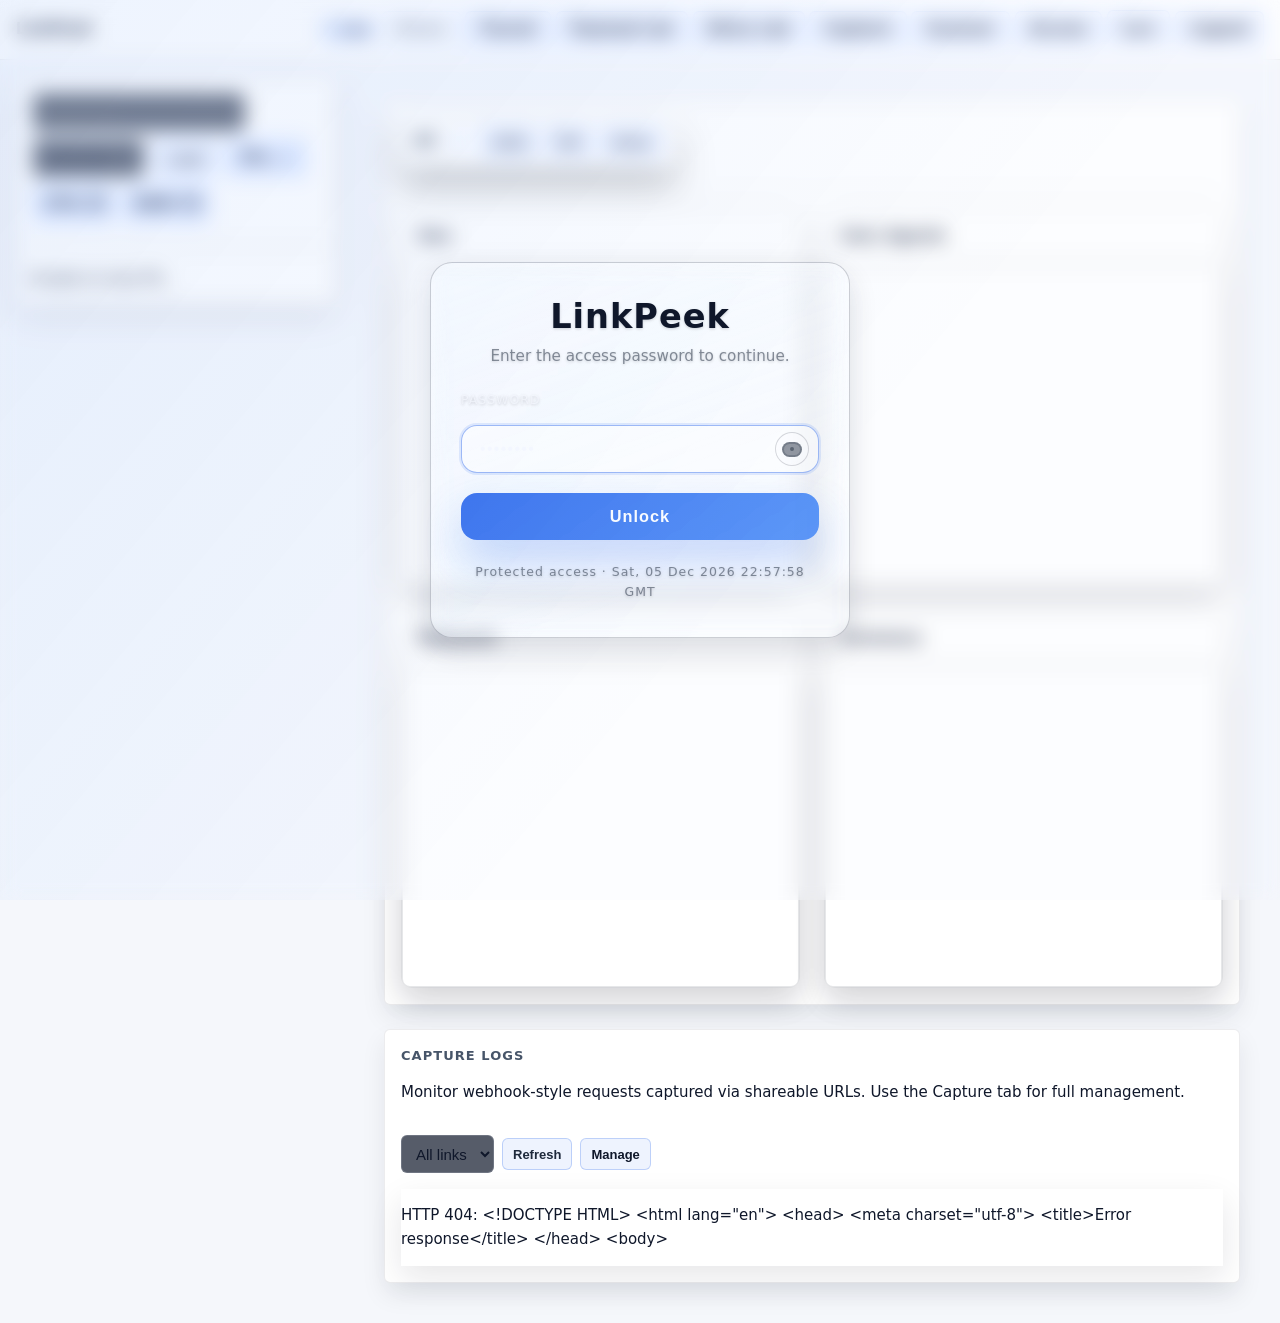
==== templates/index.html @ a5943086 "Initial clean commit" ====
<!DOCTYPE html>
<html>
  <head>
    <meta charset="utf-8" />
    <meta name="viewport" content="width=device-width, initial-scale=1" />
    <title>LinkPeek</title>
    <link rel="icon" href="/static/favicon.svg" type="image/svg+xml" />
    <link rel="stylesheet" href="/static/style.css" />
    <link rel="stylesheet" href="/static/auth.css" />
  </head>
  <body>
    <noscript>
      <div
        style="
          padding: 12px;
          margin: 8px;
          border: 1px solid #e11d48;
          background: #fef2f2;
          color: #7f1d1d;
          border-radius: 8px;
          font-family: ui-sans-serif, system-ui, -apple-system, Segoe UI, Roboto,
            Helvetica, Arial;
        "
      >
        JavaScript is disabled or failed to load. This page requires JavaScript.
      </div>
    </noscript>
    <header class="app">
      <div class="brand">
        <span class="title">LinkPeek</span>
      </div>
      <nav>
        <span class="pill"><span class="dot" id="liveDot"></span> Live</span>
        <a class="btn" id="navHome" href="#home">Home</a>
        <a class="btn" id="navTunnel" href="#tunnel">Tunnel</a>
        <a class="btn" id="navPayload" href="#payload">Payload Lab</a>
        <a class="btn" id="navRetry" href="#retry">Retry Lab</a>
        <a class="btn" id="navCapture" href="#capture">Capture</a>
        <a class="btn" id="navScanner" href="#scanner">Scanner</a>
        <a class="btn" id="navAccess" href="/access">Access</a>
        <button class="btn" id="themeToggle" title="Toggle theme">Light</button>
        <a class="btn warn" id="navLogout" href="/logout" title="Sign out of this session">Logout</a>
      </nav>
    </header>

  <!-- Home Page -->
  <!-- Mark Home as initially active if JS fails, so the page isn't blank -->
    <div class="wrap page active" id="pageHome">
      <aside>
        <div class="aside-head">
          <div class="controls bare">
            <input id="ipSearch" class="input" placeholder="Search IPs" />
            <select id="ipSort" class="input" aria-label="Sort IPs">
              <option value="last_seen" selected>Last seen</option>
              <option value="req_count">Req count</option>
            </select>
            <button class="btn" id="btnLoadIPs">Load</button>
            <span class="btn ip-count" id="ipCount" aria-live="polite"
              >IPs: —</span
            >
            <div class="metrics">
              <span class="badge-kv" id="metricCPU">CPU: </span>
              <span class="badge-kv" id="metricRAM">RAM: </span>
            </div>
          </div>
        </div>
        <div id="ipList" class="list"></div>
      </aside>

      <main>
        <section class="panel panel--grid">
          <div class="main-head">
            <div class="actions" id="topActions">
              <div class="action-group" data-cat="all">
                <span class="label">All</span>
                <span class="size" id="size-all">—</span>
                <button class="btn sm" data-dl="json" data-cat="all">JSON</button>
                <button class="btn sm" data-dl="pdf" data-cat="all">PDF</button>
                <button class="btn sm warn" data-del data-cat="all">
                  Delete
                </button>
              </div>
            </div>
            <div id="classBar" class="classbar" aria-live="polite"></div>
          </div>
          <div id="grid" class="grid"></div>
        </section>

        <section class="panel capture-home-panel" id="captureHomePanel">
          <div class="capture-home-head">
            <div>
              <div class="caption">Capture Logs</div>
              <p class="capture-home-hint">
                Monitor webhook-style requests captured via shareable URLs. Use the Capture tab for full management.
              </p>
            </div>
            <div class="capture-home-actions">
              <select id="captureHomeSelect" class="input" aria-label="Filter capture links">
                <option value="">All links</option>
              </select>
              <button class="btn ghost sm" id="btnRefreshCaptureHome">Refresh</button>
              <button class="btn sm" id="btnOpenCapturePage">Manage</button>
            </div>
          </div>
          <div id="captureHomeList" class="capture-log-list"></div>
        </section>
      </main>
    </div>

    <div class="wrap page single" id="pageScanner">
      <main>
        <div class="main-head">
          <div class="caption">Active Scanner</div>
          <p class="scanner-hint">
            Schedule outbound probes that periodically send HTTP requests to a target and record
            each response. Use this to monitor crawler behavior, regression impacts, or persistence
            of downstream fixes.
          </p>
        </div>
        <section class="scanner-panel">
          <form id="scannerForm" class="scanner-form" autocomplete="off">
            <div class="form-row">
              <label for="scannerName">Job name
                <input
                  id="scannerName"
                  class="input"
                  type="text"
                  name="name"
                  maxlength="120"
                  placeholder="Preview monitor"
                />
              </label>
              <label for="scannerMethod">Method
                <select id="scannerMethod" class="input" name="method">
                  <option value="GET" selected>GET</option>
                  <option value="HEAD">HEAD</option>
                  <option value="POST">POST</option>
                  <option value="PUT">PUT</option>
                  <option value="DELETE">DELETE</option>
                </select>
              </label>
              <label for="scannerInterval">Interval (seconds)
                <input
                  id="scannerInterval"
                  class="input"
                  type="number"
                  name="interval"
                  min="15"
                  max="86400"
                  step="1"
                  value="60"
                  required
                />
              </label>
            </div>
            <label for="scannerURL">Target URL
              <input
                id="scannerURL"
                class="input"
                type="url"
                name="url"
                required
                placeholder="https://example.com/endpoint"
                spellcheck="false"
              />
            </label>
            <div class="form-row">
              <label for="scannerContentType">Content-Type
                <input
                  id="scannerContentType"
                  class="input"
                  type="text"
                  name="contentType"
                  placeholder="text/plain; charset=utf-8"
                />
              </label>
            </div>
            <label for="scannerBody">Request body (optional)
              <textarea
                id="scannerBody"
                class="input scanner-body"
                name="body"
                rows="4"
                placeholder="JSON payload, form body, or other custom content"
              ></textarea>
            </label>
            <div class="scanner-actions">
              <label class="scanner-active" for="scannerActive">
                <input id="scannerActive" type="checkbox" name="active" checked />
                Start immediately after saving
              </label>
              <button class="btn" type="submit">Add job</button>
            </div>
          </form>
          <div
            id="scannerMessage"
            class="payload-message scanner-message"
            role="status"
            aria-live="polite"
          ></div>
        </section>
        <section class="scanner-columns" aria-live="polite">
          <div class="scanner-list-wrap">
            <div class="scanner-subhead">
              <div class="caption">Job Manager</div>
              <p class="scanner-hint">
                Each job fires on its own interval with the configured method and optional body.
                Pause, resume, or delete jobs as needed.
              </p>
            </div>
            <div class="scanner-list-actions">
              <button class="btn ghost sm" id="btnDownloadJobs" title="Download jobs as JSON">
                📥 Export Jobs
              </button>
              <button class="btn ghost sm warn" id="btnClearJobs" title="Clear all jobs (with confirmation)">
                🗑️ Clear All
              </button>
            </div>
            <div id="scannerJobs" class="scanner-list"></div>
          </div>
          <div class="scanner-results-wrap">
            <div class="scanner-subhead">
              <div class="caption">Results Console</div>
            </div>
            <div class="scanner-results-toolbar">
              <label class="scanner-checkbox">
                <input type="checkbox" id="scannerAutoRefresh" checked />
                Auto refresh
              </label>
              <select id="scannerFilter" class="input" aria-label="Filter by job">
                <option value="">All jobs</option>
              </select>
              <input id="scannerSearch" class="input" type="text" placeholder="Search logs..." />
              <button class="btn ghost sm" id="btnDownloadLogs" title="Download logs">
                📥 Export
              </button>
              <button class="btn ghost sm warn" id="btnClearLogs" title="Clear all logs">
                🗑️ Clear
              </button>
            </div>
            <div id="scannerResults" class="scanner-results-list"></div>
          </div>
        </section>
      </main>
    </div>

    <div class="wrap page single" id="pageCapture">
      <main>
        <div class="main-head">
          <div class="caption">Capture Links</div>
          <p class="capture-hint">
            Generate webhook-style endpoints, forward them to external systems, and inspect every request captured by LinkPeek.
          </p>
        </div>
        <section class="capture-shell">
          <div class="panel capture-panel">
            <div class="capture-panel-head">
              <h2>Links</h2>
            </div>
            <form id="captureForm" class="capture-form" autocomplete="off">
              <label for="captureLabel">Label</label>
              <input id="captureLabel" class="input" name="label" type="text" maxlength="80" placeholder="Preview crawler hook" />
              <button class="btn" type="submit">Create link</button>
            </form>
            <div id="captureMessage" class="payload-message" role="status" aria-live="polite"></div>
            <div id="captureList" class="capture-list"></div>
          </div>
          <div class="panel capture-panel">
            <div class="capture-panel-head capture-log-head">
              <div>
                <h2>Request Log</h2>
                <p>Select a link to inspect incoming requests. Logs update automatically while this tab is active.</p>
              </div>
              <div class="capture-log-actions">
                <select id="captureSelect" class="input" aria-label="Select capture link">
                  <option value="">Select link</option>
                </select>
                <button class="btn ghost sm" id="btnCaptureRefresh">Refresh</button>
                <button class="btn ghost sm" id="btnCaptureDownload">Download</button>
                <button class="btn ghost sm warn" id="btnCaptureClear">Clear</button>
              </div>
            </div>
            <div id="captureLogList" class="capture-log-list"></div>
          </div>
        </section>
      </main>
    </div>

    <!-- Tunnel Page -->
    <div class="wrap page single" id="pageTunnel">
      <main>
        <div class="main-head">
          <div class="caption">Tunnel</div>
        </div>
        <div id="tunnelGrid" class="grid"></div>
      </main>
    </div>

    <!-- Payload Lab -->
    <div class="wrap page single" id="pagePayload">
      <main>
        <div class="main-head payload-head">
          <div class="caption">Payload Lab</div>
          <p class="payload-hint">
            Generate deterministic spectrum variants in 10-link windows. Use the
            spectrum controls on each card to step seeds, copy links, or share
            entire batches.
          </p>
          <form id="payloadForm" class="payload-form" autocomplete="off">
            <label class="sr-only" for="payloadFile">Payload file</label>
            <input
              id="payloadFile"
              class="input"
              type="file"
              name="file"
              required
              accept="*/*"
            />
            <input
              id="payloadName"
              class="input"
              type="text"
              name="name"
              placeholder="Display name (optional)"
              maxlength="80"
            />
            <input
              id="payloadCategory"
              class="input"
              type="text"
              name="category"
              placeholder="Category tag"
              maxlength="40"
            />
            <button class="btn" type="submit">Upload</button>
          </form>
        </div>
        <div
          id="payloadMessage"
          class="payload-message"
          role="status"
          aria-live="polite"
        ></div>
        <div
          id="payloadTunnelStatus"
          class="payload-banner"
          role="status"
          aria-live="polite"
        ></div>
        <div id="payloadList" class="payload-list" aria-live="polite"></div>

        <section class="snippet-lab" aria-labelledby="snippetLabTitle">
          <div class="snippet-head">
            <h2 id="snippetLabTitle">Snippet Preview</h2>
            <p class="snippet-hint">
              Paste shell commands or code to mint a one-off preview URL. The
              snippet is kept in-memory only; share the generated link to see
              how downstream systems render it.
            </p>
          </div>
          <form id="snippetForm" class="snippet-form" autocomplete="off">
            <textarea
              id="snippetContent"
              class="input snippet-input"
              name="content"
              placeholder="# Deploy script\necho \"Hello\""
              rows="8"
              required
            ></textarea>
            <div class="snippet-controls">
              <div class="snippet-field">
                <label for="snippetMime">MIME-Type</label>
                <select id="snippetMime" name="mime" class="input">
                  <option value="text/plain; charset=utf-8" selected>
                    text/plain
                  </option>
                  <option value="text/x-shellscript; charset=utf-8">
                    shell script
                  </option>
                  <option value="application/javascript; charset=utf-8">
                    JavaScript
                  </option>
                  <option value="text/html; charset=utf-8">HTML</option>
                  <option value="application/json; charset=utf-8">JSON</option>
                </select>
              </div>
              <div class="snippet-field">
                <label for="snippetFilename">Filename (optional)</label>
                <input
                  id="snippetFilename"
                  class="input"
                  type="text"
                  name="filename"
                  placeholder="snippet.sh"
                  maxlength="120"
                />
              </div>
              <button class="btn" type="submit">Create link</button>
            </div>
          </form>
          <div
            id="snippetMessage"
            class="payload-message"
            role="status"
            aria-live="polite"
          ></div>
          <div id="snippetResult" class="snippet-result" aria-live="polite"></div>
        </section>
      </main>
    </div>

    <div class="wrap page single" id="pageRetry">
      <main>
        <div class="retry-layout">
          <section class="panel retry-panel">
            <div class="retry-head">
              <div>
                <div class="caption">Retry Lab</div>
                <h2>Explore Retry Scenarios</h2>
              </div>
              <p class="retry-hint">
                Trigger network anomalies to study how clients respond. Open a scenario in a new tab
                or copy its direct link for external testing.
              </p>
            </div>
            <div id="retryScenarioList" class="retry-scenario-list" aria-live="polite"></div>
          </section>
          <aside class="panel retry-side">
            <div class="retry-stats-head">
              <div class="caption">Live Metrics</div>
              <h3>Scenario Stats</h3>
            </div>
            <div id="retryStats" class="retry-stats" aria-live="polite"></div>
            <section class="retry-log" aria-label="Recent retry activity">
              <div class="retry-log-head">
                <div>
                  <div class="caption">Recent Hits</div>
                  <h3>Scenario Activity</h3>
                </div>
                <div class="retry-log-actions">
                  <select id="retryLogFilter" class="input" aria-label="Filter retry log by scenario">
                    <option value="">All scenarios</option>
                  </select>
                  <button class="btn ghost sm" id="retryLogRefresh" type="button">Refresh</button>
                  <button class="btn ghost sm warn" id="retryLogClear" type="button">Clear</button>
                </div>
              </div>
              <div
                id="retryLogMessage"
                class="payload-message"
                role="status"
                aria-live="polite"
              ></div>
              <div id="retryLogList" class="retry-log-list" aria-live="polite"></div>
            </section>
          </aside>
        </div>
      </main>
    </div>

    <div id="authOverlay" class="auth-overlay is-active" data-state="locked">
      <section class="auth-panel" role="dialog" aria-modal="true" aria-labelledby="authTitle">
        <header class="auth-head">
          <h1 id="authTitle">LinkPeek</h1>
          <p>Enter the access password to continue.</p>
        </header>
        <form class="auth-form" id="authForm" autocomplete="off">
          <label for="authPassword">Password</label>
          <div class="auth-input">
            <input
              id="authPassword"
              name="password"
              type="password"
              autocomplete="current-password"
              spellcheck="false"
              placeholder="••••••••"
              required
            />
            <button type="button" class="auth-toggle" aria-label="Toggle password visibility"></button>
          </div>
          <p class="auth-error" id="authError" role="alert" aria-live="assertive"></p>
          <button type="submit" class="auth-submit">Unlock</button>
        </form>
        <footer class="auth-meta">
          <span id="authTimestamp">Protected access</span>
        </footer>
      </section>
    </div>
    <script defer src="/static/auth.js"></script>
    <script type="module" src="/static/js/app.js"></script>
  </body>
</html>
---- static/style.css ----
/* Tokens - Dim Dark Design System */
:root {
  /* Palette */
  --surface-app: #1c2230;
  --surface-elevated: #242c3d;
  --surface-card: #2d3549;
  --divider: rgba(255, 255, 255, 0.06);
  --accent-primary: #4c8dff;
  --accent-secondary: #5dd3ff;
  --success: #2dd4bf;
  --warning: #facc15;
  --error: #f87171;

  /* Legacy aliases for backwards compatibility */
  --bg-base: #1c2230;
  --bg-surface: #242c3d;
  --bg-elevated: #2d3549;
  --text-primary: #f8fafc;
  --text-secondary: #dbe4ff;
  --text-muted: #94a3b8;
  --line: rgba(255, 255, 255, 0.06);
  --brand-primary: #4c8dff;
  --ok: #2dd4bf;
  --warn: #facc15;

  /* Spacing system (8px increments) */
  --space-xs: 4px;
  --space-sm: 8px;
  --space-md: 12px;
  --space-lg: 16px;
  --space-xl: 24px;

  /* Component sizing */
  --radius-sm: 6px;
  --radius-md: 6px;
  --gap: 16px;
  --terminal-bg: #1c202d;
  --row-hover: rgba(76, 141, 255, 0.12);
  --control-h: 38px;

  /* Shadows */
  --shadow-card: 0 16px 40px rgba(10, 15, 25, 0.35);
}

* {
  box-sizing: border-box;
}
body {
  margin: 0;
  font-family: Inter, ui-sans-serif, system-ui, -apple-system, Segoe UI, Roboto,
    Helvetica, Arial;
  font-size: 15px;
  line-height: 1.55;
  background: var(--surface-app);
  color: var(--text-primary);
}

/* Typography hierarchy */

h1 {
  font-size: 26px;
  line-height: 1.3;
  font-weight: 600;
  margin: 0;
}

h2 {
  font-size: 20px;
  line-height: 1.4;
  font-weight: 600;
  margin: 0;
}
header.app {
  position: sticky;
  top: 0;
  display: flex;
  align-items: center;
  justify-content: space-between;
  padding: var(--space-md) var(--space-lg);
  background: linear-gradient(
    180deg,
    color-mix(in srgb, var(--surface-elevated) 60%, transparent) 0%,
    var(--surface-elevated) 100%
  );
  border-bottom: 1px solid var(--divider);
  -webkit-backdrop-filter: blur(12px);
  backdrop-filter: blur(12px);
  z-index: 10;
  height: 60px;
}
nav .btn[aria-current="page"] {
  opacity: 0.5;
  pointer-events: none;
  cursor: default;
}
.brand {
  display: flex;
  align-items: center;
  gap: 8px;
  font-weight: 800;
}
.accent {
  color: var(--brand-primary);
}
.pill {
  display: inline-flex;
  align-items: center;
  gap: 6px;
  padding: 4px 8px;
  -webkit-user-select: none;
  user-select: none;
  border-radius: 999px;
  background: rgba(76, 141, 255, 0.18);
  color: var(--text-secondary);
  font-weight: 600;
  font-size: 12px;
}
.dot {
  width: 8px;
  height: 8px;
  display: inline-block;
  border-radius: 50%;
  background: rgba(148, 163, 184, 0.65);
}
.dot.ok {
  background: var(--ok);
  box-shadow: 0 0 0 3px rgba(16, 185, 129, 0.2);
}
.wrap {
  display: grid;
  grid-template-columns: minmax(280px, 320px) minmax(0, 1fr);
  gap: var(--space-xl);
  padding: var(--space-xl);
  width: 100%;
  max-width: none;
  margin: 0;
  min-height: calc(100vh - 60px);
  align-items: start;
}

/* Pages */
.page {
  display: none;
}
.page.active {
  display: grid;
}
.page.single {
  grid-template-columns: 1fr;
}
aside {
  background: var(--surface-card);
  border: 1px solid var(--divider);
  border-radius: var(--radius-md);
  overflow: hidden;
  min-height: 0;
  box-shadow: var(--shadow-card);
  padding: var(--space-lg);
  display: flex;
  flex-direction: column;
  gap: var(--space-lg);
}

.wrap main {
  min-height: 0;
  display: flex;
  flex-direction: column;
  gap: var(--space-xl);
}

.panel {
  background: var(--surface-card);
  border: 1px solid var(--divider);
  border-radius: var(--radius-sm);
  box-shadow: var(--shadow-card);
  padding: var(--space-xl);
  display: flex;
  flex-direction: column;
  gap: var(--space-lg);
}

.panel--grid {
  gap: var(--space-xl);
}
.aside-head {
  display: flex;
  align-items: center;
  justify-content: space-between;
  padding: 12px;
  background: color-mix(in srgb, var(--bg-elevated) 75%, transparent);
  border-bottom: 1px solid var(--line);
}
.controls {
  display: flex;
  gap: 8px;
  align-items: center;
  flex-wrap: wrap;
}
.controls.bare {
  border: 0;
  padding: 0;
}
.field {
  display: none;
}
.ip-count {
  font-size: 12px;
  font-weight: 700;
  padding: 6px 10px;
  border-radius: 8px;
  border: 1px solid rgba(226, 232, 240, 0.22);
  background: rgba(76, 141, 255, 0.2);
  color: var(--text-primary);
  line-height: 1;
  height: var(--control-h);
  display: inline-flex;
  align-items: center;
  pointer-events: none;
  -webkit-user-select: none;
  -ms-user-select: none;
  user-select: none;
}
.metrics {
  display: flex;
  align-items: center;
  gap: 8px;
}
.badge-kv {
  display: inline-flex;
  align-items: center;
  gap: 6px;
  padding: 6px 10px;
  border-radius: 8px;
  border: 1px solid rgba(226, 232, 240, 0.2);
  background: rgba(76, 141, 255, 0.18);
  color: var(--text-primary);
  font-weight: 700;
  line-height: 1;
  height: var(--control-h);
}
.input {
  background: rgba(22, 30, 48, 0.72);
  border: 1px solid rgba(226, 232, 240, 0.18);
  border-radius: var(--radius-sm);
  color: var(--text-primary);
  padding: var(--space-sm) 10px;
  height: var(--control-h);
  font-size: 15px;
  transition: border-color 0.2s ease;
}
.input:focus {
  outline: none;
  border-color: var(--accent-primary);
  box-shadow: 0 0 0 3px rgba(76, 141, 255, 0.15);
}
.btn {
  display: inline-flex;
  align-items: center;
  gap: var(--space-sm);
  padding: var(--space-sm) 14px;
  border-radius: var(--radius-sm);
  border: 1px solid rgba(226, 232, 240, 0.2);
  background: rgba(255, 255, 255, 0.05);
  color: var(--text-primary);
  cursor: pointer;
  font-weight: 600;
  height: var(--control-h);
  font-size: 15px;
  transition: all 0.2s ease;
  text-decoration: none;
}
.btn:hover {
  border-color: var(--accent-primary);
  color: #dbeafe;
  background: rgba(76, 141, 255, 0.12);
}
.btn[disabled] {
  opacity: 0.6;
  cursor: not-allowed;
}
.btn.primary {
  background: var(--accent-primary);
  border-color: var(--accent-primary);
  color: white;
}
.btn.primary:hover {
  background: #5c9dff;
  border-color: #5c9dff;
}
.btn.secondary {
  background: var(--accent-secondary);
  border-color: var(--accent-secondary);
  color: #0a0e1a;
}
.btn.ghost {
  background: transparent;
  border-color: transparent;
}
.btn.ghost:hover {
  background: rgba(255, 255, 255, 0.05);
}
.spinner {
  width: 12px;
  height: 12px;
  border: 2px solid rgba(255, 255, 255, 0.35);
  border-top-color: var(--brand-primary);
  border-radius: 50%;
  display: inline-block;
  animation: spin 0.9s linear infinite;
}
@keyframes spin {
  to {
    transform: rotate(360deg);
  }
}
.badge {
  display: inline-flex;
  align-items: center;
  gap: 4px;
  padding: 2px 6px;
  border-radius: 999px;
  border: 1px solid rgba(248, 250, 252, 0.18);
  font-size: 12px;
  font-weight: 700;
}
.badge-ok {
  background: rgba(16, 185, 129, 0.16);
  color: #a7f3d0;
  border-color: rgba(16, 185, 129, 0.32);
}
.badge-warn {
  background: rgba(245, 158, 11, 0.18);
  color: #fcd34d;
  border-color: rgba(245, 158, 11, 0.35);
}
.badge-error {
  background: rgba(239, 68, 68, 0.18);
  color: #fca5a5;
  border-color: rgba(239, 68, 68, 0.35);
}
.muted {
  color: var(--text-muted);
}
.accent {
  color: var(--brand-primary);
}
.count {
  color: rgba(250, 204, 21, 0.9);
  font-weight: 700;
}
.time {
  color: #cbd5e1;
}
.ip {
  color: #93c5fd;
  margin-top: 6px;
  font-weight: 700;
}
.list {
  flex: 1;
  min-height: 0;
  overflow: auto;
  padding: 12px;
  display: flex;
  flex-direction: column;
  gap: 12px;
}
.row {
  background: rgba(255, 255, 255, 0.03);
  border: 1px solid var(--line);
  border-radius: var(--radius-sm);
  padding: 10px;
  cursor: pointer;
  box-shadow: 0 14px 28px rgba(8, 10, 18, 0.28);
}
.row:hover {
  background: var(--row-hover);
}
main {
  display: flex;
  flex-direction: column;
}
.main-head {
  display: flex;
  align-items: center;
  justify-content: space-between;
  gap: var(--space-lg);
  padding: 0 0 var(--space-lg);
  border-bottom: 1px solid var(--line);
}
.classbar {
  display: flex;
  gap: 8px;
  flex-wrap: wrap;
}
.badge.k {
  font-weight: 800;
}
.mini-tag {
  display: inline-block;
  padding: 1px 6px;
  border-radius: 999px;
  border: 1px solid rgba(248, 250, 252, 0.18);
  background: rgba(255, 255, 255, 0.04);
  font-size: 11px;
}
.mini-tag.real {
  background: rgba(16, 185, 129, 0.2);
  color: #a7f3d0;
  border-color: rgba(16, 185, 129, 0.45);
}
.mini-tag.preview {
  background: rgba(59, 130, 246, 0.22);
  color: #cbdcfb;
  border-color: rgba(59, 130, 246, 0.5);
}
.mini-tag.host {
  background: rgba(147, 51, 234, 0.22);
  color: #d8b4fe;
  border-color: rgba(147, 51, 234, 0.45);
}
.mini-tag.scanner {
  background: rgba(245, 158, 11, 0.22);
  color: #fcd34d;
  border-color: rgba(245, 158, 11, 0.45);
}
.mini-tag.bot {
  background: rgba(244, 63, 94, 0.22);
  color: #fecdd3;
  border-color: rgba(244, 63, 94, 0.45);
}

/* Larger badge variants for header/summary with matching palettes */
.badge.real {
  background: rgba(16, 185, 129, 0.18);
  color: #a7f3d0;
  border-color: rgba(16, 185, 129, 0.45);
}
.badge.preview {
  background: rgba(59, 130, 246, 0.18);
  color: #cbdcfb;
  border-color: rgba(59, 130, 246, 0.45);
}
.badge.host {
  background: rgba(147, 51, 234, 0.18);
  color: #d8b4fe;
  border-color: rgba(147, 51, 234, 0.45);
}
.badge.scanner {
  background: rgba(245, 158, 11, 0.18);
  color: #fcd34d;
  border-color: rgba(245, 158, 11, 0.45);
}
.badge.bot {
  background: rgba(244, 63, 94, 0.18);
  color: #fecdd3;
  border-color: rgba(244, 63, 94, 0.45);
}
.mini-tag.warn {
  background: rgba(245, 158, 11, 0.12);
  color: #facc15;
  border-color: rgba(245, 158, 11, 0.35);
}
.mini-tag.info {
  background: rgba(59, 130, 246, 0.12);
  color: #bfdbfe;
  border-color: rgba(59, 130, 246, 0.35);
}
.actions {
  display: flex;
  flex-wrap: wrap;
  gap: 10px 16px;
}
.action-group {
  display: inline-flex;
  align-items: center;
  gap: 8px;
  background: rgba(255, 255, 255, 0.04);
  border: 1px solid var(--line);
  border-radius: 999px;
  padding: 6px 10px;
  box-shadow: 0 18px 32px rgba(8, 10, 18, 0.28);
}
.action-group .label {
  font-weight: 800;
  color: var(--text-secondary);
}
.action-group .size {
  font-size: 12px;
  color: var(--text-muted);
}
.btn.sm {
  height: 28px;
  padding: 2px 8px;
  font-size: 12px;
}
.btn.warn {
  border-color: rgba(239, 68, 68, 0.65);
  color: #fecaca;
  background: rgba(239, 68, 68, 0.18);
}
.btn.warn:hover {
  border-color: rgba(239, 68, 68, 0.85);
  color: #ffe4e6;
}
.caption {
  color: var(--text-muted);
  font-size: 13px;
  text-transform: uppercase;
  letter-spacing: 0.08em;
  font-weight: 600;
}
.tile-head strong {
  font-weight: 800;
  letter-spacing: 0.2px;
}

.grid {
  --cols: 2;
  flex: 1;
  min-height: 0;
  display: grid;
  gap: var(--space-xl);
  grid-template-columns: repeat(2, minmax(0, 1fr));
}
.tile {
  background: rgba(255, 255, 255, 0.035);
  border: 1px solid var(--line);
  border-radius: 12px;
  min-height: 260px;
  height: clamp(260px, 42vh, 420px);
  display: flex;
  flex-direction: column;
  box-shadow: 0 18px 32px rgba(8, 10, 18, 0.32);
}
.tile-head {
  display: flex;
  align-items: center;
  justify-content: space-between;
  padding: 10px 12px;
  border-bottom: 1px solid var(--line);
}
.box {
  background: var(--terminal-bg);
  border: 1px solid rgba(226, 232, 240, 0.16);
  border-radius: 8px;
  padding: 10px;
  /* Make content area take remaining height and be scrollable */
  flex: 1;
  overflow: auto;
  white-space: pre-wrap;
  /* Monospace for data blocks */
  font-family: ui-monospace, SFMono-Regular, Menlo, Monaco, Consolas,
    "Liberation Mono", "Courier New", monospace;
  font-size: 12.5px;
  line-height: 1.45;
}
a {
  color: var(--brand-primary);
  text-decoration: none;
}
a:hover {
  text-decoration: underline;
}

/* Structured lists for logs */
.log-list {
  display: flex;
  flex-direction: column;
  gap: 8px;
}
.log-row {
  display: flex;
  gap: 8px;
  align-items: baseline;
  border-bottom: 1px dashed rgba(248, 250, 252, 0.08);
  padding-bottom: 4px;
}
.log-row:last-child {
  border-bottom: 0;
}
.time {
  color: #cbd5e1;
  min-width: 104px;
  font-variant-numeric: tabular-nums;
}
.method {
  font-weight: 800;
}
.method-GET {
  color: #60a5fa;
}
.method-POST {
  color: #a78bfa;
}
.method-PUT {
  color: #38bdf8;
}
.method-DELETE {
  color: #f87171;
}
.method-HEAD,
.method-OPTIONS,
.method-PATCH {
  color: #fbbf24;
}
.status {
  font-weight: 800;
  min-width: 46px;
  text-align: right;
}
.status-2 {
  color: var(--ok);
}
.status-3 {
  color: #60a5fa;
}
.status-4 {
  color: var(--warn);
}
.status-5 {
  color: var(--error);
}
.path {
  color: #93c5fd;
}
.query {
  color: #9ca3b8;
}
.ua {
  color: #e2e8f0;
}
.count-badge {
  background: rgba(59, 130, 246, 0.18);
  color: #dbeafe;
  border: 1px solid rgba(59, 130, 246, 0.38);
  padding: 1px 6px;
  border-radius: 999px;
  font-weight: 800;
}

/* Light theme overrides */
:root[data-theme="light"] {
  --surface-app: #f5f7fb;
  --surface-elevated: #ffffff;
  --surface-card: #ffffff;
  --divider: rgba(15, 23, 42, 0.1);
  --accent-primary: #2563eb;
  --accent-secondary: #38bdf8;
  --success: #0ea5e9;
  --warning: #f59e0b;
  --error: #e11d48;

  --bg-base: #f5f7fb;
  --bg-surface: #ffffff;
  --bg-elevated: #f1f5f9;
  --text-primary: #0f172a;
  --text-secondary: #1e293b;
  --text-muted: #475569;
  --line: rgba(15, 23, 42, 0.06);
  --brand-primary: #2563eb;
  --ok: #0ea5e9;
  --warn: #f59e0b;
  --terminal-bg: #e2e8f0;
  --row-hover: rgba(37, 99, 235, 0.12);
  --shadow-card: 0 12px 32px rgba(15, 23, 42, 0.1);
  color-scheme: light;
}

:root[data-theme="light"] body {
  background: var(--surface-app);
  color: var(--text-primary);
}

:root[data-theme="light"] header.app {
  background: linear-gradient(
    180deg,
    rgba(255, 255, 255, 0.92) 0%,
    var(--surface-elevated) 100%
  );
  color: var(--text-primary);
}

:root[data-theme="light"] aside,
:root[data-theme="light"] .panel,
:root[data-theme="light"] .tile,
:root[data-theme="light"] .row,
:root[data-theme="light"] .box,
:root[data-theme="light"] .capture-panel,
:root[data-theme="light"] .scanner-panel,
:root[data-theme="light"] .scanner-results-list,
:root[data-theme="light"] .payload-card,
:root[data-theme="light"] .payload-list,
:root[data-theme="light"] .retry-card,
:root[data-theme="light"] .retry-log-list,
:root[data-theme="light"] .capture-log-list,
:root[data-theme="light"] .list,
:root[data-theme="light"] .grid > *,
:root[data-theme="light"] .hook-card,
:root[data-theme="light"] .snippet-card {
  background: var(--surface-card);
  border-color: var(--divider);
  color: var(--text-primary);
  box-shadow: var(--shadow-card);
}

:root[data-theme="light"] .panel {
  border-color: var(--divider);
}

:root[data-theme="light"] .log-row {
  border-bottom-color: rgba(15, 23, 42, 0.1);
}

:root[data-theme="light"] .btn {
  color: var(--text-primary);
  background: rgba(37, 99, 235, 0.08);
  border-color: rgba(37, 99, 235, 0.24);
}

:root[data-theme="light"] .btn:hover {
  color: var(--brand-primary);
  background: rgba(37, 99, 235, 0.14);
}

:root[data-theme="light"] .badge-kv,
:root[data-theme="light"] .pill,
:root[data-theme="light"] .count-badge {
  background: rgba(37, 99, 235, 0.12);
  border-color: rgba(37, 99, 235, 0.22);
  color: var(--text-primary);
}

:root[data-theme="light"] .box {
  background: var(--surface-elevated);
}

:root[data-theme="light"] .count-badge {
  color: #1d4ed8;
}

:root[data-theme="light"] .retry-log-entry {
  background: rgba(148, 163, 184, 0.16);
  border-color: rgba(148, 163, 184, 0.4);
  color: var(--text-primary);
}

:root[data-theme="light"] .retry-log-entry header span {
  color: var(--text-secondary);
}

:root[data-theme="light"] .ip-count {
  background: rgba(37, 99, 235, 0.12);
  border-color: rgba(37, 99, 235, 0.22);
  color: var(--text-primary);
}

:root[data-theme="light"] a {
  color: var(--brand-primary);
}

:root[data-theme="light"] .ua {
  color: #0f172a;
}

:root[data-theme="light"] .query {
  color: #475569;
}

:root[data-theme="light"] .path {
  color: #1d4ed8;
}

:root[data-theme="light"] .time {
  color: #334155;
}

:root[data-theme="light"] .status-4 {
  color: #b45309;
}

:root[data-theme="light"] .status-5 {
  color: #b91c1c;
}

:root[data-theme="light"] .method-GET {
  color: #2563eb;
}

:root[data-theme="light"] .method-POST {
  color: #7c3aed;
}

:root[data-theme="light"] .method-PUT {
  color: #0891b2;
}

:root[data-theme="light"] .method-DELETE {
  color: #dc2626;
}

.sr-only {
  position: absolute;
  width: 1px;
  height: 1px;
  padding: 0;
  margin: -1px;
  overflow: hidden;
  clip: rect(0, 0, 0, 0);
  white-space: nowrap;
  border: 0;
}

.btn.ghost {
  background: transparent;
  border-color: rgba(226, 232, 240, 0.18);
  color: var(--text-secondary);
}

.btn.ghost:hover {
  color: var(--text-primary);
  border-color: var(--brand-primary);
}

.payload-head {
  align-items: flex-start;
  gap: 12px;
  flex-wrap: wrap;
}

.payload-hint {
  max-width: 420px;
  margin: 0;
  font-size: 13px;
  line-height: 1.4;
  color: var(--text-muted);
}

.payload-form {
  display: flex;
  flex-wrap: wrap;
  gap: 8px;
  align-items: center;
}

.payload-form .input[type="file"] {
  padding: 4px 6px;
  height: auto;
  min-height: var(--control-h);
}

.payload-form.is-uploading {
  opacity: 0.7;
  pointer-events: none;
}

.payload-message {
  display: none;
  margin: 16px 16px 0;
  padding: 10px 14px;
  border-radius: var(--radius-sm);
  border: 1px solid rgba(226, 232, 240, 0.15);
  background: rgba(255, 255, 255, 0.04);
  font-size: 14px;
}

.payload-message.show {
  display: block;
}

.payload-banner {
  display: none;
  margin: 12px 16px 0;
  padding: 10px 14px;
  border-radius: var(--radius-sm);
  border: 1px solid rgba(226, 232, 240, 0.15);
  background: rgba(59, 130, 246, 0.08);
  font-size: 13px;
  line-height: 1.45;
  color: var(--text-secondary);
}

.payload-banner.show {
  display: block;
}

.payload-banner.is-info {
  border-color: rgba(59, 130, 246, 0.35);
  background: rgba(37, 99, 235, 0.14);
  color: #cbd5f5;
}

.payload-banner.is-warn {
  border-color: rgba(251, 191, 36, 0.45);
  background: rgba(251, 191, 36, 0.16);
  color: #fde68a;
}

.payload-banner.is-success {
  border-color: rgba(34, 197, 94, 0.45);
  background: rgba(34, 197, 94, 0.16);
  color: #bbf7d0;
}

.payload-banner a {
  color: var(--brand-primary);
}

.payload-message.is-success {
  border-color: rgba(34, 197, 94, 0.45);
  background: rgba(34, 197, 94, 0.15);
  color: #d1fae5;
}

.payload-message.is-error {
  border-color: rgba(239, 68, 68, 0.45);
  background: rgba(239, 68, 68, 0.14);
  color: #fecdd3;
}

.payload-message.is-info {
  border-color: rgba(59, 130, 246, 0.35);
  background: rgba(59, 130, 246, 0.12);
  color: #bfdbfe;
}

.payload-list {
  display: grid;
  gap: 16px;
  padding: 16px;
}

.payload-empty {
  padding: 18px;
  border: 1px dashed rgba(148, 163, 184, 0.35);
  border-radius: var(--radius-sm);
  color: var(--text-muted);
  text-align: center;
  background: rgba(255, 255, 255, 0.02);
}

.payload-card {
  background: rgba(255, 255, 255, 0.03);
  border: 1px solid var(--line);
  border-radius: var(--radius-md);
  padding: 16px;
  box-shadow: 0 18px 32px rgba(8, 10, 18, 0.3);
  display: flex;
  flex-direction: column;
  gap: 14px;
}

.payload-card-head {
  display: flex;
  align-items: flex-start;
  justify-content: space-between;
  gap: 12px;
}

.payload-card-title {
  display: flex;
  flex-direction: column;
  gap: 4px;
  min-width: 0;
}

.payload-name {
  font-size: 1rem;
  font-weight: 700;
  color: var(--text-secondary);
  word-break: break-word;
}

.payload-meta,
.payload-time {
  font-size: 12px;
  color: var(--text-muted);
}

.payload-variants {
  display: grid;
  gap: 10px;
}

.payload-variant {
  display: flex;
  flex-wrap: wrap;
  gap: 8px;
  align-items: center;
}

.payload-variant.empty {
  color: var(--text-muted);
  font-style: italic;
}

.payload-spectrum {
  border-top: 1px solid var(--line);
  padding-top: 12px;
  display: flex;
  flex-direction: column;
  gap: 10px;
}

.spectrum-toolbar {
  display: flex;
  flex-wrap: wrap;
  gap: 8px;
  align-items: center;
}

.spectrum-title {
  font-size: 0.85rem;
  font-weight: 600;
  color: var(--text-secondary);
  margin-right: auto;
}

.spectrum-range {
  font-size: 12px;
  color: var(--text-muted);
  margin-left: auto;
}

.spectrum-start-wrap {
  display: flex;
  align-items: center;
  gap: 6px;
  font-size: 12px;
  color: var(--text-muted);
}

.spectrum-start {
  width: 70px;
  padding: 4px 6px;
  border-radius: var(--radius-sm);
  border: 1px solid rgba(148, 163, 184, 0.35);
  background: rgba(15, 23, 42, 0.35);
  color: var(--text-primary);
}

/* Active scanner */
#pageScanner main {
  display: flex;
  flex-direction: column;
  gap: 16px;
  padding: 16px;
}

.scanner-hint {
  margin: 0;
  font-size: 13px;
  color: var(--text-muted);
  max-width: 520px;
  line-height: 1.45;
}

.scanner-form {
  display: grid;
  gap: 12px;
  padding: 16px;
  border-radius: var(--radius-md);
  border: 1px solid var(--line);
  background: rgba(255, 255, 255, 0.03);
}

.scanner-form .form-row {
  display: grid;
  gap: 12px;
  grid-template-columns: repeat(auto-fit, minmax(180px, 1fr));
}

.scanner-form label {
  display: flex;
  flex-direction: column;
  gap: 6px;
  font-size: 13px;
  color: var(--text-secondary);
}

.scanner-form .input,
.scanner-form textarea {
  width: 100%;
}

.scanner-body {
  min-height: 120px;
  resize: vertical;
}

.scanner-actions {
  display: flex;
  align-items: center;
  justify-content: space-between;
  gap: 12px;
  flex-wrap: wrap;
}

.scanner-active {
  display: inline-flex;
  align-items: center;
  gap: 6px;
  font-size: 13px;
  color: var(--text-muted);
}

.scanner-message {
  margin: 0 16px;
}

.scanner-columns {
  display: grid;
  gap: var(--gap);
  grid-template-columns: 1fr 1fr;
}

.scanner-panel,
.scanner-list-wrap,
.scanner-results-wrap {
  border: 1px solid var(--divider);
  border-radius: var(--radius-sm);
  background: var(--surface-card);
  padding: var(--space-lg);
  display: flex;
  flex-direction: column;
  gap: var(--space-lg);
  box-shadow: var(--shadow-card);
}

/* Job Manager Card */
.scanner-list-wrap {
  max-height: 600px;
  overflow: hidden;
}

/* Results Console */
.scanner-results-wrap {
  max-height: 600px;
  overflow: hidden;
  display: flex;
  flex-direction: column;
}

.scanner-results-toolbar {
  display: flex;
  align-items: center;
  gap: var(--space-sm);
  padding-bottom: var(--space-md);
  border-bottom: 1px solid var(--divider);
  flex-wrap: wrap;
}

.scanner-results-list {
  flex: 1;
  overflow-y: auto;
  max-height: 520px;
  display: flex;
  flex-direction: column;
  gap: var(--space-md);
  padding: var(--space-md) 0;
}

/* Retry Lab */
.retry-layout {
  display: grid;
  gap: var(--space-xl);
  grid-template-columns: minmax(0, 2fr) minmax(260px, 1fr);
}

.retry-head {
  display: flex;
  align-items: flex-start;
  justify-content: space-between;
  gap: var(--space-lg);
  flex-wrap: wrap;
}

.retry-head h2 {
  margin: 0;
  font-size: 22px;
  font-weight: 600;
}

.retry-hint {
  max-width: 420px;
  margin: 0;
  font-size: 14px;
  color: var(--text-muted);
  line-height: 1.5;
}

.retry-scenario-list {
  display: grid;
  gap: var(--space-lg);
  grid-template-columns: repeat(auto-fit, minmax(240px, 1fr));
}

.retry-card {
  border: 1px solid var(--divider);
  border-radius: var(--radius-sm);
  background: var(--surface-elevated);
  padding: var(--space-lg);
  display: flex;
  flex-direction: column;
  gap: var(--space-md);
  box-shadow: var(--shadow-card);
}

.retry-card-head h3 {
  margin: 0;
  font-size: 18px;
  color: var(--text-secondary);
}

.retry-card-desc {
  margin: 0;
  color: var(--text-muted);
  font-size: 14px;
  line-height: 1.5;
}

.retry-card-actions {
  display: flex;
  gap: var(--space-sm);
  flex-wrap: wrap;
}

.retry-card-actions .btn {
  flex: 1 1 140px;
  justify-content: center;
}

.retry-side {
  gap: var(--space-lg);
}

.retry-stats-head h3 {
  margin: 0;
  font-size: 18px;
  color: var(--text-secondary);
}

.retry-stats {
  display: flex;
  flex-direction: column;
  gap: var(--space-md);
}

.retry-log {
  display: flex;
  flex-direction: column;
  gap: var(--space-md);
}

.retry-log-head {
  display: flex;
  align-items: flex-start;
  justify-content: space-between;
  gap: var(--space-md);
  flex-wrap: wrap;
}

.retry-log-head h3 {
  margin: 0;
  font-size: 18px;
  color: var(--text-secondary);
}

.retry-log-actions {
  display: flex;
  gap: var(--space-sm);
  flex-wrap: wrap;
  justify-content: flex-end;
}

.retry-log-list {
  border: 1px solid var(--divider);
  border-radius: var(--radius-sm);
  background: var(--surface-elevated);
  padding: var(--space-md);
  display: flex;
  flex-direction: column;
  gap: var(--space-sm);
  max-height: 360px;
  overflow-y: auto;
}

.retry-log-entry {
  border: 1px solid rgba(148, 163, 184, 0.16);
  border-radius: var(--radius-sm);
  padding: var(--space-sm);
  background: rgba(255, 255, 255, 0.04);
  display: flex;
  flex-direction: column;
  gap: 6px;
  font-size: 13px;
}

.retry-log-entry.is-new {
  border-color: rgba(76, 141, 255, 0.4);
  box-shadow: 0 0 0 2px rgba(76, 141, 255, 0.18);
}

.retry-log-entry header {
  display: flex;
  align-items: baseline;
  flex-wrap: wrap;
  gap: 8px;
}

.retry-log-time {
  color: var(--text-muted);
  font-variant-numeric: tabular-nums;
  min-width: 110px;
}

.retry-log-scenario {
  font-weight: 600;
  color: var(--text-secondary);
}

.retry-log-status {
  margin-left: auto;
  font-weight: 600;
  font-variant-numeric: tabular-nums;
  padding: 2px 8px;
  border-radius: 999px;
  border: 1px solid rgba(148, 163, 184, 0.25);
  background: rgba(148, 163, 184, 0.12);
}

.retry-log-status.status-2 {
  color: var(--success);
  border-color: rgba(45, 212, 191, 0.35);
  background: rgba(45, 212, 191, 0.12);
}

.retry-log-status.status-3 {
  color: var(--accent-secondary);
  border-color: rgba(93, 211, 255, 0.35);
  background: rgba(93, 211, 255, 0.12);
}

.retry-log-status.status-4 {
  color: var(--warning);
  border-color: rgba(250, 204, 21, 0.35);
  background: rgba(250, 204, 21, 0.12);
}

.retry-log-status.status-5 {
  color: var(--error);
  border-color: rgba(248, 113, 113, 0.35);
  background: rgba(248, 113, 113, 0.12);
}

.retry-log-meta {
  display: flex;
  flex-wrap: wrap;
  gap: 8px;
  font-size: 12px;
  color: var(--text-muted);
}

.retry-log-meta span {
  display: inline-flex;
  align-items: center;
  gap: 4px;
}

.retry-log-method {
  font-weight: 600;
  color: var(--text-secondary);
}

.retry-log-empty {
  margin: 0;
  text-align: center;
  font-size: 13px;
  color: var(--text-muted);
}

.retry-stat {
  border: 1px solid var(--divider);
  border-radius: var(--radius-sm);
  padding: var(--space-md);
  background: var(--surface-elevated);
  display: flex;
  flex-direction: column;
  gap: 6px;
}

.retry-stat-title {
  font-weight: 600;
  color: var(--text-secondary);
}

.retry-stat-value {
  font-size: 24px;
  font-weight: 700;
  color: var(--text-primary);
}

.retry-stat-detail {
  font-size: 13px;
  color: var(--text-muted);
}

.retry-empty,
.retry-loading,
.retry-error {
  margin: 0;
  font-size: 14px;
  color: var(--text-muted);
}

.retry-error {
  color: var(--error);
}

.scanner-card {
  border: 1px solid var(--divider);
  border-radius: var(--radius-sm);
  padding: var(--space-lg);
  background: var(--surface-elevated);
  display: flex;
  flex-direction: column;
  gap: var(--space-md);
  transition: all 0.2s ease;
}

.scanner-card:hover {
  border-color: rgba(76, 141, 255, 0.3);
  background: rgba(76, 141, 255, 0.05);
}

.scanner-card-head {
  display: flex;
  align-items: center;
  justify-content: space-between;
  gap: 12px;
  flex-wrap: wrap;
}

.scanner-card-title {
  display: flex;
  align-items: center;
  gap: 8px;
  font-weight: 600;
  color: var(--text-secondary);
  text-transform: none;
}

.scanner-card-status {
  font-size: 12px;
  font-weight: 600;
}

.scanner-card-status.is-active {
  color: var(--ok);
}

.scanner-card-status.is-paused {
  color: var(--text-muted);
}

.scanner-card-url {
  margin: 0;
  font-size: 13px;
  color: var(--text-secondary);
  word-break: break-all;
}

.scanner-card-meta {
  display: grid;
  grid-template-columns: auto 1fr;
  gap: 4px 12px;
  margin: 0;
  font-size: 12px;
}

.scanner-card-meta dt {
  color: var(--text-muted);
}

.scanner-card-meta dd {
  margin: 0;
}

.scanner-card-actions {
  display: flex;
  justify-content: flex-end;
}

.scanner-results-head {
  display: flex;
  align-items: center;
  justify-content: space-between;
  gap: 12px;
  flex-wrap: wrap;
}

.scanner-subhead {
  display: flex;
  flex-direction: column;
  gap: 6px;
}

.scanner-list {
  display: flex;
  flex-direction: column;
  gap: 12px;
}

.scanner-result {
  border: 1px solid var(--divider);
  border-radius: var(--radius-sm);
  padding: var(--space-md);
  background: var(--surface-elevated);
  display: flex;
  flex-direction: column;
  gap: var(--space-sm);
  transition: all 0.2s ease;
  cursor: pointer;
}

.scanner-result:hover {
  border-color: rgba(76, 141, 255, 0.3);
  background: rgba(76, 141, 255, 0.05);
}

.scanner-result-snippet {
  font-family: ui-monospace, SFMono-Regular, Menlo, Monaco, Consolas, monospace;
  font-size: 12px;
  color: var(--text-muted);
  overflow: hidden;
  text-overflow: ellipsis;
  white-space: nowrap;
}

.scanner-result-head {
  display: flex;
  align-items: center;
  justify-content: space-between;
  gap: 12px;
  flex-wrap: wrap;
}

.scanner-result-title {
  display: flex;
  align-items: center;
  gap: 8px;
  font-weight: 600;
  color: var(--text-secondary);
}

.scanner-result-status {
  display: flex;
  flex-direction: column;
  align-items: flex-end;
  gap: 4px;
  font-size: 12px;
  color: var(--text-muted);
}

.scanner-result-status .is-ok {
  color: var(--ok);
}

.scanner-result-status .is-error {
  color: var(--error);
}

.scanner-result-url {
  margin: 0;
  font-size: 13px;
  color: var(--text-secondary);
  word-break: break-all;
}

.scanner-result-info {
  font-size: 12px;
  color: var(--text-muted);
}

.scanner-result-snippet {
  margin: 0;
  padding: 10px;
  border-radius: var(--radius-sm);
  background: var(--terminal-bg);
  font-family: ui-monospace, SFMono-Regular, Menlo, Monaco, Consolas,
    Liberation Mono, Courier New, monospace;
  font-size: 12px;
  white-space: pre-wrap;
  word-break: break-word;
  max-height: 180px;
  overflow: auto;
}

#pageScanner .empty {
  margin: 0;
  font-size: 13px;
  color: var(--text-muted);
}

.spectrum-list {
  display: grid;
  gap: 8px;
}

.spectrum-wrappers {
  display: flex;
  flex-wrap: wrap;
  gap: 8px;
  align-items: center;
  width: 100%;
}

.spectrum-wrapper {
  display: flex;
  flex-wrap: wrap;
  gap: 6px;
  align-items: center;
}

.spectrum-wrapper-name {
  font-size: 11px;
  font-weight: 700;
  letter-spacing: 0.4px;
  text-transform: uppercase;
  color: var(--text-muted);
}

.spectrum-wrapper .btn {
  min-width: 64px;
}

.payload-variant.spectrum .variant-key {
  background: rgba(76, 141, 255, 0.18);
  color: #cbd5f5;
}

.payload-variant.spectrum .btn {
  min-width: 64px;
}

.variant-key {
  display: inline-flex;
  align-items: center;
  justify-content: center;
  padding: 2px 8px;
  border-radius: 999px;
  border: 1px solid rgba(148, 163, 184, 0.3);
  font-size: 12px;
  font-weight: 700;
  color: #cbd5f5;
  background: rgba(76, 141, 255, 0.12);
  text-transform: uppercase;
  letter-spacing: 0.4px;
}

.payload-variant .btn {
  flex-shrink: 0;
}

/* --- Snippet lab --- */

.snippet-lab {
  margin-top: 36px;
  padding: 24px;
  border-radius: var(--radius-lg);
  border: 1px solid rgba(148, 163, 184, 0.2);
  background: rgba(30, 41, 59, 0.35);
  display: flex;
  flex-direction: column;
  gap: 16px;
}

.snippet-head {
  display: flex;
  flex-direction: column;
  gap: 8px;
}

.snippet-head h2 {
  font-size: 1.1rem;
  margin: 0;
  color: var(--text-primary);
}

.snippet-hint {
  margin: 0;
  color: var(--text-muted);
  font-size: 0.9rem;
}

.snippet-form {
  display: flex;
  flex-direction: column;
  gap: 12px;
}

.snippet-input {
  font-family: ui-monospace, SFMono-Regular, Menlo, Monaco, Consolas,
    "Liberation Mono", "Courier New", monospace;
  min-height: 180px;
  resize: vertical;
}

.snippet-controls {
  display: flex;
  flex-wrap: wrap;
  gap: 12px;
  align-items: flex-end;
}

.snippet-field {
  display: flex;
  flex-direction: column;
  gap: 6px;
  min-width: 180px;
}

.snippet-field label {
  font-size: 0.75rem;
  letter-spacing: 0.04em;
  text-transform: uppercase;
  color: var(--text-secondary);
}

.snippet-result {
  display: flex;
  flex-direction: column;
  gap: 12px;
}

.snippet-card {
  border-radius: var(--radius-md);
  border: 1px solid rgba(59, 130, 246, 0.25);
  background: rgba(37, 99, 235, 0.12);
  padding: 16px;
  display: flex;
  flex-direction: column;
  gap: 10px;
}

.snippet-card header {
  display: flex;
  flex-wrap: wrap;
  gap: 8px;
  align-items: center;
  justify-content: space-between;
}

.snippet-meta {
  font-size: 0.8rem;
  color: var(--text-secondary);
  display: flex;
  gap: 8px;
  flex-wrap: wrap;
}

.snippet-links {
  display: flex;
  flex-wrap: wrap;
  gap: 10px;
}

.snippet-link {
  display: flex;
  gap: 8px;
  align-items: center;
  padding: 8px 12px;
  border-radius: var(--radius-md);
  background: rgba(15, 23, 42, 0.45);
  border: 1px solid rgba(148, 163, 184, 0.2);
}

.snippet-link-label {
  font-size: 0.75rem;
  letter-spacing: 0.05em;
  text-transform: uppercase;
  color: var(--text-muted);
}

.snippet-link .btn {
  min-width: 72px;
}

button.btn:disabled,
.btn.is-disabled {
  opacity: 0.5;
  cursor: not-allowed;
  pointer-events: none;
}

@media (max-width: 960px) {
  .wrap {
    grid-template-columns: 1fr;
    min-height: initial;
  }
  .page.active {
    grid-template-columns: 1fr;
  }
  aside {
    order: 2;
  }
  main {
    order: 1;
  }
}

@media (max-width: 600px) {
  header.app {
    flex-direction: column;
    align-items: flex-start;
    gap: 12px;
  }
  nav {
    display: flex;
    gap: 8px;
    flex-wrap: wrap;
  }
  .payload-form {
    flex-direction: column;
    align-items: stretch;
  }
  .payload-form .btn {
    width: 100%;
    justify-content: center;
  }
  .payload-banner {
    margin-left: 0;
    margin-right: 0;
  }
  .payload-card-head {
    flex-direction: column;
    align-items: stretch;
  }
  .payload-card-head .btn {
    width: 100%;
    justify-content: center;
  }
  .payload-hint {
    width: 100%;
  }
  .payload-variant {
    flex-direction: column;
    align-items: stretch;
  }
  .payload-variant .btn,
  .payload-variant .variant-key {
    width: 100%;
    justify-content: center;
  }
  .spectrum-wrappers {
    flex-direction: column;
    align-items: stretch;
    gap: 12px;
  }
  .spectrum-wrapper {
    width: 100%;
    flex-direction: column;
    align-items: stretch;
    gap: 8px;
  }
  .spectrum-toolbar {
    flex-direction: column;
    align-items: stretch;
  }
  .spectrum-title,
  .spectrum-range {
    margin: 0;
  }
  .spectrum-start-wrap,
  .spectrum-toolbar .btn {
    width: 100%;
  }
  .snippet-lab {
    padding: 16px;
  }
  .snippet-controls {
    flex-direction: column;
    align-items: stretch;
  }
  .snippet-field {
    width: 100%;
  }
}

:root[data-theme="light"] .btn.ghost {
  border-color: rgba(37, 99, 235, 0.25);
  color: #1e293b;
}

:root[data-theme="light"] .btn.ghost:hover {
  color: var(--brand-primary);
  border-color: var(--brand-primary);
}

:root[data-theme="light"] .payload-card {
  background: #ffffff;
  border-color: rgba(15, 23, 42, 0.08);
  box-shadow: 0 12px 24px rgba(15, 23, 42, 0.08);
}

:root[data-theme="light"] .panel {
  background: #ffffff;
  border-color: rgba(15, 23, 42, 0.08);
  box-shadow: 0 12px 24px rgba(15, 23, 42, 0.08);
}

:root[data-theme="light"] .payload-banner {
  border-color: rgba(15, 23, 42, 0.12);
  background: rgba(59, 130, 246, 0.08);
  color: #1e293b;
}

:root[data-theme="light"] .payload-banner.is-info {
  border-color: rgba(59, 130, 246, 0.35);
  background: rgba(59, 130, 246, 0.16);
  color: #1d4ed8;
}

:root[data-theme="light"] .payload-banner.is-warn {
  border-color: rgba(217, 119, 6, 0.45);
  background: rgba(253, 224, 71, 0.22);
  color: #92400e;
}

:root[data-theme="light"] .payload-banner.is-success {
  border-color: rgba(22, 163, 74, 0.45);
  background: rgba(187, 247, 208, 0.35);
  color: #166534;
}

:root[data-theme="light"] .payload-variant .variant-key {
  color: #1e3a8a;
  background: rgba(59, 130, 246, 0.15);
  border-color: rgba(59, 130, 246, 0.35);
}

:root[data-theme="light"] .payload-variant.spectrum .variant-key {
  background: rgba(37, 99, 235, 0.16);
  color: #1e3a8a;
}

:root[data-theme="light"] .spectrum-start {
  background: rgba(255, 255, 255, 0.92);
  border-color: rgba(15, 23, 42, 0.12);
  color: #1f2937;
}

:root[data-theme="light"] .payload-message.is-success {
  background: rgba(34, 197, 94, 0.12);
  color: #166534;
}

:root[data-theme="light"] .payload-message.is-error {
  background: rgba(239, 68, 68, 0.12);
  color: #b91c1c;
}

:root[data-theme="light"] .payload-message.is-info {
  background: rgba(59, 130, 246, 0.12);
  color: #1d4ed8;
}

/* Responsive Design - Breakpoints */
@media (max-width: 1280px) {
  .wrap {
    padding: var(--space-lg);
  }
  .panel {
    padding: var(--space-lg);
  }
  aside {
    padding: var(--space-lg);
  }
  .scanner-columns {
    grid-template-columns: 1fr;
  }
  .retry-layout {
    grid-template-columns: 1fr;
  }
}

@media (max-width: 1024px) {
  .wrap {
    grid-template-columns: 1fr;
  }
  .grid {
    grid-template-columns: 1fr;
  }
  .retry-layout {
    grid-template-columns: 1fr;
  }
}

@media (max-width: 768px) {
  header.app {
    flex-direction: column;
    height: auto;
    gap: var(--space-md);
  }
  nav {
    flex-wrap: wrap;
    justify-content: center;
  }
  .scanner-columns {
    gap: var(--space-md);
  }
  .retry-layout {
    grid-template-columns: 1fr;
  }
}

@media (max-width: 640px) {
  body {
    font-size: 14px;
  }
  .wrap {
    padding: var(--space-sm);
  }
  aside {
    padding: var(--space-md);
  }
  .panel {
    padding: var(--space-md);
  }
  .btn {
    font-size: 14px;
    padding: var(--space-sm) var(--space-md);
  }
}

/* Scanner specific styles */
.scanner-list-actions {
  display: flex;
  gap: var(--space-sm);
  flex-wrap: wrap;
}

.scanner-checkbox {
  display: inline-flex;
  align-items: center;
  gap: var(--space-sm);
  font-size: 14px;
  color: var(--text-secondary);
  cursor: pointer;
}

.scanner-checkbox input[type="checkbox"] {
  cursor: pointer;
}

.btn.sm {
  height: 32px;
  padding: 4px 10px;
  font-size: 13px;
}

.btn.warn {
  color: var(--warning);
  border-color: rgba(250, 204, 21, 0.3);
}

.btn.warn:hover {
  background: rgba(250, 204, 21, 0.1);
  border-color: var(--warning);
}

/* Scanner result status badges */
.scanner-result-status .is-ok {
  color: var(--success);
  font-weight: 600;
}

.scanner-result-status .is-error {
  color: var(--error);
  font-weight: 600;
}

.scanner-result-head {
  display: flex;
  align-items: center;
  justify-content: space-between;
  gap: var(--space-md);
}

.scanner-result-title {
  display: flex;
  align-items: center;
  gap: var(--space-sm);
}

.scanner-result-status {
  display: flex;
  align-items: center;
  gap: var(--space-sm);
  font-size: 13px;
}

.scanner-result-url {
  margin: 0;
  font-size: 13px;
  color: var(--text-secondary);
  word-break: break-all;
}

.scanner-result-info {
  font-size: 12px;
  color: var(--text-muted);
}

.scanner-list {
  overflow-y: auto;
  max-height: 500px;
}

/* Adjust main content padding for better spacing */
main {
  padding: var(--space-xl);
}

aside {
  padding: 0;
}

.aside-head {
  padding: var(--space-lg);
  background: var(--surface-elevated);
  border-bottom: 1px solid var(--divider);
}

.list {
  padding: var(--space-md);
}

/* Enhanced grid card styling */
.tile {
  background: var(--surface-card);
  border: 1px solid var(--divider);
  box-shadow: var(--shadow-card);
  transition: all 0.2s ease;
}

.tile:hover {
  border-color: rgba(76, 141, 255, 0.3);
  transform: translateY(-2px);
}

.tile-head {
  background: var(--surface-elevated);
  border-bottom: 1px solid var(--divider);
  padding: var(--space-lg);
}

.box {
  background: var(--surface-app);
  border: 1px solid var(--divider);
  padding: var(--space-md);
}

/* Badge enhancements */
.badge {
  padding: 4px 8px;
  border-radius: var(--radius-sm);
  font-size: 12px;
  font-weight: 600;
  border: 1px solid var(--divider);
}

.badge.real {
  background: rgba(45, 212, 191, 0.15);
  color: var(--success);
  border-color: rgba(45, 212, 191, 0.3);
}

.badge.preview {
  background: rgba(76, 141, 255, 0.15);
  color: var(--accent-primary);
  border-color: rgba(76, 141, 255, 0.3);
}

.badge.bot {
  background: rgba(248, 113, 113, 0.15);
  color: var(--error);
  border-color: rgba(248, 113, 113, 0.3);
}

.badge.scanner {
  background: rgba(250, 204, 21, 0.15);
  color: var(--warning);
  border-color: rgba(250, 204, 21, 0.3);
}

/* Action buttons */
.action-group {
  display: flex;
  align-items: center;
  gap: var(--space-sm);
  padding: var(--space-sm) var(--space-md);
  background: var(--surface-elevated);
  border-radius: var(--radius-sm);
  border: 1px solid var(--divider);
}

.action-group .label {
  font-weight: 600;
  color: var(--text-secondary);
  margin-right: var(--space-sm);
}

.action-group .size {
  font-weight: 700;
  color: var(--accent-primary);
  margin-right: var(--space-sm);
}

/* Payload Lab improvements */
.payload-head {
  display: flex;
  flex-direction: column;
  gap: var(--space-lg);
  padding-bottom: var(--space-xl);
  border-bottom: 1px solid var(--divider);
}

.payload-hint {
  margin: 0;
  font-size: 14px;
  color: var(--text-muted);
  line-height: 1.5;
}

.payload-form {
  display: flex;
  gap: var(--space-md);
  align-items: flex-end;
  flex-wrap: wrap;
}

.payload-form .input {
  flex: 1;
  min-width: 180px;
}

.payload-list {
  margin-top: var(--space-xl);
  display: grid;
  gap: var(--space-lg);
}

.payload-card {
  background: var(--surface-card);
  border: 1px solid var(--divider);
  border-radius: var(--radius-sm);
  padding: var(--space-lg);
  box-shadow: var(--shadow-card);
}

.snippet-lab {
  margin-top: var(--space-xl);
  padding-top: var(--space-xl);
  border-top: 1px solid var(--divider);
}

.snippet-head h2 {
  margin-bottom: var(--space-md);
}

.snippet-hint {
  margin: 0;
  font-size: 14px;
  color: var(--text-muted);
  line-height: 1.5;
}

.snippet-form {
  margin-top: var(--space-lg);
  display: flex;
  flex-direction: column;
  gap: var(--space-md);
}

.snippet-input {
  font-family: ui-monospace, SFMono-Regular, Menlo, Monaco, Consolas, monospace;
  font-size: 13px;
  min-height: 200px;
  resize: vertical;
}

.snippet-controls {
  display: flex;
  gap: var(--space-md);
  align-items: flex-end;
  flex-wrap: wrap;
}

.snippet-field {
  display: flex;
  flex-direction: column;
  gap: var(--space-sm);
  flex: 1;
  min-width: 180px;
}

.snippet-field label {
  font-size: 13px;
  font-weight: 500;
  color: var(--text-secondary);
}

/* Capture panels */
.capture-shell {
  display: grid;
  grid-template-columns: minmax(320px, 360px) minmax(0, 1fr);
  gap: var(--space-xl);
}
@media (max-width: 1100px) {
  .capture-shell {
    grid-template-columns: 1fr;
  }
}
.capture-panel {
  gap: var(--space-lg);
}
.capture-form {
  display: flex;
  flex-direction: column;
  gap: var(--space-sm);
}
.capture-form button {
  align-self: flex-start;
}
.capture-list {
  display: flex;
  flex-direction: column;
  gap: var(--space-md);
}
.capture-card {
  border: 1px solid var(--divider);
  border-radius: var(--radius-sm);
  padding: var(--space-lg);
  background: color-mix(in srgb, var(--surface-elevated) 80%, transparent);
  display: flex;
  flex-direction: column;
  gap: var(--space-md);
}
.capture-card-head {
  display: flex;
  justify-content: space-between;
  gap: var(--space-md);
  flex-wrap: wrap;
}
.capture-card-head h3 {
  margin: 0;
  font-size: 18px;
}
.capture-card-body code {
  display: block;
  padding: 8px 10px;
  border-radius: var(--radius-sm);
  background: rgba(0, 0, 0, 0.25);
  font-size: 13px;
  word-break: break-all;
}
.capture-card-actions {
  display: flex;
  flex-wrap: wrap;
  gap: var(--space-sm);
}
.capture-log-head {
  flex-direction: column;
}
.capture-log-actions {
  display: flex;
  flex-wrap: wrap;
  gap: var(--space-sm);
}
.capture-log-list {
  display: flex;
  flex-direction: column;
  gap: var(--space-md);
  max-height: 520px;
  overflow-y: auto;
}
.capture-log-row {
  border: 1px solid var(--divider);
  border-radius: var(--radius-sm);
  padding: var(--space-md);
  background: color-mix(in srgb, var(--surface-elevated) 60%, transparent);
  display: flex;
  flex-direction: column;
  gap: 8px;
}
.capture-log-row header {
  display: flex;
  flex-wrap: wrap;
  gap: var(--space-sm);
  align-items: baseline;
}
.capture-method {
  font-size: 12px;
  font-weight: 600;
  text-transform: uppercase;
  letter-spacing: 0.05em;
  padding: 2px 6px;
  border: 1px solid var(--accent-primary);
  border-radius: var(--radius-sm);
}
.capture-path {
  font-size: 15px;
}
.capture-time {
  margin-left: auto;
  font-size: 13px;
  color: var(--text-muted);
}
.capture-meta-row {
  display: flex;
  flex-wrap: wrap;
  gap: var(--space-sm);
  font-size: 13px;
  color: var(--text-muted);
}
.capture-body {
  margin: 0;
  padding: 8px;
  background: var(--terminal-bg);
  border-radius: var(--radius-sm);
  font-family: ui-monospace, SFMono-Regular, Menlo, Consolas, monospace;
  font-size: 12px;
  max-height: 160px;
  overflow: auto;
}
.capture-headers summary {
  cursor: pointer;
  font-size: 13px;
  color: var(--accent-secondary);
}
.capture-headers pre {
  margin: 8px 0 0;
  padding: 8px;
  background: rgba(15, 23, 42, 0.6);
  border-radius: var(--radius-sm);
  font-size: 12px;
  font-family: ui-monospace, SFMono-Regular, Menlo, Consolas, monospace;
}
.capture-home-head {
  display: flex;
  justify-content: space-between;
  gap: var(--space-lg);
  flex-wrap: wrap;
}
.capture-home-actions {
  display: flex;
  flex-wrap: wrap;
  gap: var(--space-sm);
  align-items: center;
}
.capture-empty {
  margin: 0;
  color: var(--text-muted);
}
---- static/auth.css ----
:root {
  --auth-backdrop: rgba(10, 16, 32, 0.02);
  --auth-panel-bg: rgba(15, 23, 42, 0.03);
  --auth-panel-border: rgba(255, 255, 255, 0.36);
  --auth-panel-glow: rgba(255, 255, 255, 0.1);
  --auth-text: #f9fbff;
  --auth-text-muted: rgba(240, 244, 255, 0.65);
  --auth-error: rgba(248, 113, 113, 0.88);
  --auth-error-bg: rgba(248, 113, 113, 0.08);
  --auth-focus: rgba(148, 197, 255, 0.12);
  --auth-radius: 22px;
  --auth-shadow: 0 8px 24px rgba(8, 12, 24, 0.16);
}

body.auth-lock {
  overflow: hidden;
}

.auth-overlay {
  position: fixed;
  inset: 0;
  display: flex;
  align-items: center;
  justify-content: center;
  padding: 48px 24px;
  background: linear-gradient(120deg, rgba(88, 156, 255, 0.03), transparent 66%),
    linear-gradient(285deg, rgba(125, 211, 252, 0.025), transparent 60%),
    var(--auth-backdrop);
  -webkit-backdrop-filter: blur(10px) saturate(140%);
  backdrop-filter: blur(10px) saturate(140%);
  z-index: 1100;
  opacity: 0;
  transform: translateY(0%);
  pointer-events: none;
  transition: transform 0.6s cubic-bezier(0.4, 0, 0.2, 1),
    opacity 0.5s cubic-bezier(0.4, 0, 0.2, 1);
}

.auth-overlay.is-active {
  opacity: 1;
  pointer-events: auto;
}

.auth-overlay.is-leaving {
  opacity: 0;
}

.auth-panel {
  width: min(420px, 100%);
  padding: 32px 30px 36px;
  border-radius: var(--auth-radius);
  border: 1px solid var(--auth-panel-border);
  background: linear-gradient(160deg, var(--auth-panel-glow), transparent 78%),
    var(--auth-panel-bg);
  -webkit-backdrop-filter: blur(9px) saturate(160%);
  backdrop-filter: blur(9px) saturate(160%);
  box-shadow: var(--auth-shadow);
  display: flex;
  flex-direction: column;
  gap: 22px;
  color: var(--auth-text);
  text-shadow: 0 1px 3px rgba(8, 12, 24, 0.18);
  transition: transform 0.45s ease, box-shadow 0.45s ease;
}

.auth-head {
  display: flex;
  flex-direction: column;
  align-items: center;
  gap: 6px;
  text-align: center;
}

.auth-head h1 {
  margin: 0;
  font-size: clamp(1.7rem, 2vw + 1rem, 2.1rem);
  letter-spacing: 0.03em;
}

.auth-head p {
  margin: 0;
  font-size: 0.95rem;
  color: var(--auth-text-muted);
}

.auth-form {
  display: flex;
  flex-direction: column;
  gap: 16px;
}

.auth-form label {
  font-size: 0.78rem;
  letter-spacing: 0.08em;
  color: rgba(245, 248, 255, 0.7);
  text-transform: uppercase;
}

.auth-input {
  position: relative;
  display: flex;
  align-items: center;
}

.auth-input input {
  width: 100%;
  padding: 14px 52px 14px 18px;
  border-radius: 16px;
  border: 1px solid rgba(148, 163, 184, 0.14);
  background: rgba(14, 22, 39, 0.02);
  color: var(--auth-text);
  font-size: 1rem;
  letter-spacing: 0.08em;
  transition: border-color 0.3s ease, box-shadow 0.3s ease,
    background-color 0.3s ease;
}

.auth-input input::placeholder {
  color: rgba(240, 244, 255, 0.55);
}

.auth-input input:focus {
  outline: none;
  border-color: rgba(148, 197, 255, 0.42);
  background: rgba(14, 22, 39, 0.035);
  box-shadow: 0 0 0 2px var(--auth-focus);
}

.auth-toggle {
  position: absolute;
  right: 10px;
  width: 34px;
  height: 34px;
  border-radius: 50%;
  border: 1px solid rgba(148, 163, 184, 0.12);
  background: rgba(12, 20, 38, 0.05);
  color: transparent;
  cursor: pointer;
  transition: transform 0.2s ease, border-color 0.2s ease, background 0.2s ease;
}

.auth-toggle::before,
.auth-toggle::after {
  content: "";
  position: absolute;
  inset: 0;
  margin: auto;
  width: 16px;
  height: 11px;
  border-radius: 999px;
  border: 2px solid rgba(230, 236, 255, 0.4);
  opacity: 0.7;
}

.auth-toggle::after {
  width: 4px;
  height: 4px;
  border-radius: 50%;
  border: none;
  background: rgba(230, 236, 255, 0.68);
}

.auth-toggle[aria-pressed="true"]::before {
  opacity: 0.16;
}

.auth-toggle:hover {
  border-color: rgba(148, 197, 255, 0.4);
  background: rgba(59, 130, 246, 0.12);
  transform: scale(1.05);
}

.auth-error {
  margin: 0;
  min-height: 18px;
  font-size: 0.9rem;
  color: var(--auth-error);
  background: var(--auth-error-bg);
  border: 1px solid rgba(248, 113, 113, 0.22);
  border-radius: 14px;
  padding: 10px 14px;
  display: none;
  -webkit-backdrop-filter: blur(14px);
  backdrop-filter: blur(14px);
}

.auth-error.show {
  display: block;
}

.auth-submit {
  margin-top: 4px;
  padding: 14px;
  border-radius: 16px;
  border: none;
  background: linear-gradient(
    135deg,
    rgba(85, 169, 255, 0.88),
    rgba(129, 140, 248, 0.82)
  );
  color: #f8fbff;
  font-size: 1.02rem;
  font-weight: 600;
  letter-spacing: 0.06em;
  cursor: pointer;
  box-shadow: 0 22px 44px rgba(37, 99, 235, 0.26);
  transition: transform 0.3s ease, box-shadow 0.3s ease;
}

.auth-submit:hover {
  transform: translateY(-2px);
  box-shadow: 0 26px 52px rgba(37, 99, 235, 0.32);
}

.auth-submit:active {
  transform: translateY(0px) scale(0.99);
}

.auth-submit[disabled] {
  cursor: progress;
  opacity: 0.65;
}

.auth-meta {
  text-align: center;
  font-size: 0.78rem;
  letter-spacing: 0.08em;
  color: var(--auth-text-muted);
}

.auth-overlay[data-state="ready"] .auth-panel {
  transform: translateY(-14px);
  box-shadow: 0 16px 36px rgba(59, 130, 246, 0.18);
}

.auth-overlay.has-error .auth-panel {
  animation: authShake 0.35s ease;
}

@keyframes authShake {
  10%,
  90% {
    transform: translateX(-6px);
  }

  20%,
  80% {
    transform: translateX(6px);
  }

  30%,
  50%,
  70% {
    transform: translateX(-10px);
  }

  40%,
  60% {
    transform: translateX(10px);
  }
}

body.auth-complete .auth-overlay {
  pointer-events: none;
}

@media (max-width: 560px) {
  .auth-panel {
    padding: 26px 22px 30px;
    border-radius: 20px;
  }

  .auth-input input {
    padding: 12px 46px 12px 16px;
  }
}

:root[data-theme="light"] {
  --auth-backdrop: rgba(242, 245, 255, 0.12);
  --auth-panel-bg: rgba(255, 255, 255, 0.14);
  --auth-panel-border: rgba(15, 23, 42, 0.2);
  --auth-panel-glow: rgba(255, 255, 255, 0.26);
  --auth-text: #0f172a;
  --auth-text-muted: rgba(30, 41, 59, 0.5);
  --auth-error: #b91c1c;
  --auth-error-bg: rgba(239, 68, 68, 0.1);
  --auth-focus: rgba(37, 99, 235, 0.12);
  --auth-shadow: 0 12px 28px rgba(15, 23, 42, 0.14);
}

:root[data-theme="light"] .auth-overlay {
  background: linear-gradient(130deg, rgba(59, 130, 246, 0.08), transparent 62%),
    rgba(241, 245, 255, 0.2);
}

:root[data-theme="light"] .auth-input input {
  background: rgba(255, 255, 255, 0.3);
  color: #0f172a;
}

:root[data-theme="light"] .auth-input input:focus {
  border-color: rgba(37, 99, 235, 0.44);
  background: rgba(255, 255, 255, 0.38);
  box-shadow: 0 0 0 2px rgba(37, 99, 235, 0.12);
}

:root[data-theme="light"] .auth-toggle {
  background: rgba(248, 250, 255, 0.22);
  border-color: rgba(15, 23, 42, 0.16);
}

:root[data-theme="light"] .auth-toggle::before,
:root[data-theme="light"] .auth-toggle::after {
  border-color: rgba(30, 41, 59, 0.56);
  background: rgba(30, 41, 59, 0.68);
}

:root[data-theme="light"] .auth-submit {
  background: linear-gradient(
    135deg,
    rgba(37, 99, 235, 0.88),
    rgba(59, 130, 246, 0.82)
  );
  color: #f8fbff;
}
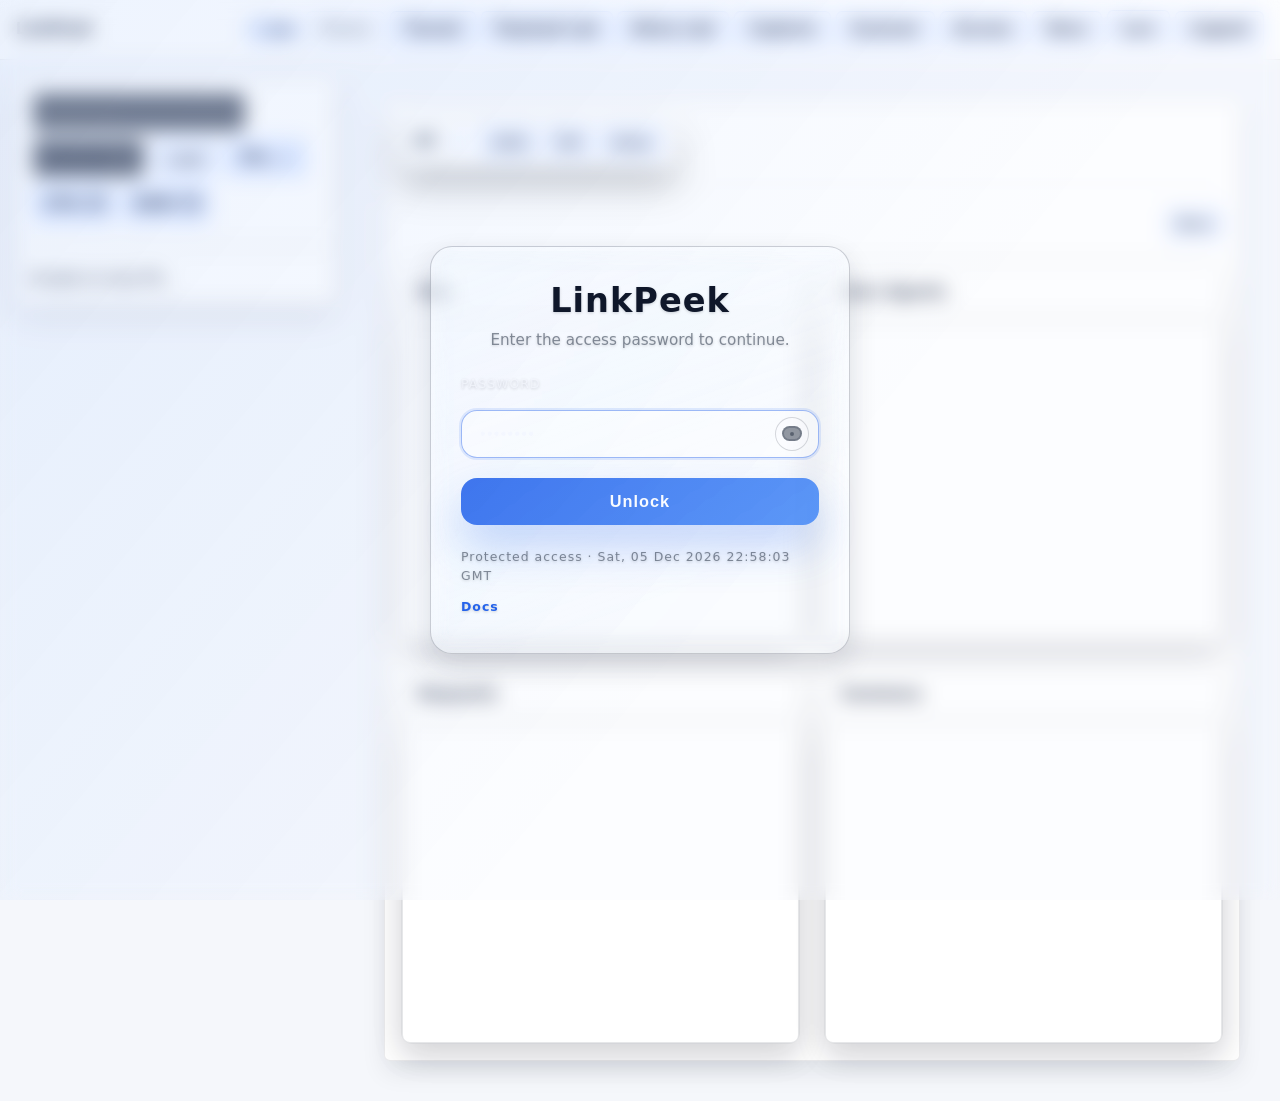
==== commit 9c1094a8: "upgrade 1.x.x" ====
--- a/templates/index.html
+++ b/templates/index.html
@@ -38,6 +38,7 @@
         <a class="btn" id="navCapture" href="#capture">Capture</a>
         <a class="btn" id="navScanner" href="#scanner">Scanner</a>
         <a class="btn" id="navAccess" href="/access">Access</a>
+        <a class="btn" id="navDocs" href="https://linkpreview.tech" target="_blank" rel="noopener">Docs</a>
         <button class="btn" id="themeToggle" title="Toggle theme">Light</button>
         <a class="btn warn" id="navLogout" href="/logout" title="Sign out of this session">Logout</a>
       </nav>
@@ -83,27 +84,19 @@
             </div>
             <div id="classBar" class="classbar" aria-live="polite"></div>
           </div>
+          <div class="doc-link-bar">
+            <a
+              class="btn ghost sm doc-link"
+              href="https://linkpreview.tech/getting-started/quickstart/"
+              target="_blank"
+              rel="noopener"
+            >
+              Docs
+            </a>
+          </div>
           <div id="grid" class="grid"></div>
         </section>
 
-        <section class="panel capture-home-panel" id="captureHomePanel">
-          <div class="capture-home-head">
-            <div>
-              <div class="caption">Capture Logs</div>
-              <p class="capture-home-hint">
-                Monitor webhook-style requests captured via shareable URLs. Use the Capture tab for full management.
-              </p>
-            </div>
-            <div class="capture-home-actions">
-              <select id="captureHomeSelect" class="input" aria-label="Filter capture links">
-                <option value="">All links</option>
-              </select>
-              <button class="btn ghost sm" id="btnRefreshCaptureHome">Refresh</button>
-              <button class="btn sm" id="btnOpenCapturePage">Manage</button>
-            </div>
-          </div>
-          <div id="captureHomeList" class="capture-log-list"></div>
-        </section>
       </main>
     </div>
 
@@ -112,10 +105,19 @@
         <div class="main-head">
           <div class="caption">Active Scanner</div>
           <p class="scanner-hint">
-            Schedule outbound probes that periodically send HTTP requests to a target and record
-            each response. Use this to monitor crawler behavior, regression impacts, or persistence
-            of downstream fixes.
+            Schedule interval-based HTTP probes, capture status and response snippets for every run,
+            and export NDJSON, JSON, or PDF summaries when you spot regressions.
           </p>
+        </div>
+        <div class="doc-link-bar">
+          <a
+            class="btn ghost sm doc-link"
+            href="https://linkpreview.tech/labs/scanner/"
+            target="_blank"
+            rel="noopener"
+          >
+            Docs
+          </a>
         </div>
         <section class="scanner-panel">
           <form id="scannerForm" class="scanner-form" autocomplete="off">
@@ -231,9 +233,17 @@
                 <option value="">All jobs</option>
               </select>
               <input id="scannerSearch" class="input" type="text" placeholder="Search logs..." />
-              <button class="btn ghost sm" id="btnDownloadLogs" title="Download logs">
-                📥 Export
-              </button>
+              <div class="download-group" id="scannerDownloadGroup" role="group" aria-label="Download scanner logs">
+                <button class="btn ghost sm" type="button" data-scanner-download="jsonl" title="Download NDJSON">
+                  📥 NDJSON
+                </button>
+                <button class="btn ghost sm" type="button" data-scanner-download="json" title="Download pretty JSON">
+                  📥 JSON
+                </button>
+                <button class="btn ghost sm" type="button" data-scanner-download="pdf" title="Open PDF summary">
+                  📄 PDF
+                </button>
+              </div>
               <button class="btn ghost sm warn" id="btnClearLogs" title="Clear all logs">
                 🗑️ Clear
               </button>
@@ -249,8 +259,18 @@
         <div class="main-head">
           <div class="caption">Capture Links</div>
           <p class="capture-hint">
-            Generate webhook-style endpoints, forward them to external systems, and inspect every request captured by LinkPeek.
+            Generate webhook-style endpoints, inspect headers and body previews in realtime, and export transcripts when you need to share evidence.
           </p>
+        </div>
+        <div class="doc-link-bar">
+          <a
+            class="btn ghost sm doc-link"
+            href="https://linkpreview.tech/labs/capture/"
+            target="_blank"
+            rel="noopener"
+          >
+            Docs
+          </a>
         </div>
         <section class="capture-shell">
           <div class="panel capture-panel">
@@ -276,7 +296,11 @@
                   <option value="">Select link</option>
                 </select>
                 <button class="btn ghost sm" id="btnCaptureRefresh">Refresh</button>
-                <button class="btn ghost sm" id="btnCaptureDownload">Download</button>
+                <div class="capture-download-group download-group" id="captureDownloadGroup" role="group" aria-label="Download capture log">
+                  <button class="btn ghost sm" type="button" data-capture-download="jsonl">NDJSON</button>
+                  <button class="btn ghost sm" type="button" data-capture-download="json">Pretty JSON</button>
+                  <button class="btn ghost sm" type="button" data-capture-download="pdf">PDF</button>
+                </div>
                 <button class="btn ghost sm warn" id="btnCaptureClear">Clear</button>
               </div>
             </div>
@@ -291,6 +315,16 @@
       <main>
         <div class="main-head">
           <div class="caption">Tunnel</div>
+        </div>
+        <div class="doc-link-bar">
+          <a
+            class="btn ghost sm doc-link"
+            href="https://linkpreview.tech/labs/tunnel/"
+            target="_blank"
+            rel="noopener"
+          >
+            Docs
+          </a>
         </div>
         <div id="tunnelGrid" class="grid"></div>
       </main>
@@ -302,9 +336,8 @@
         <div class="main-head payload-head">
           <div class="caption">Payload Lab</div>
           <p class="payload-hint">
-            Generate deterministic spectrum variants in 10-link windows. Use the
-            spectrum controls on each card to step seeds, copy links, or share
-            entire batches.
+            Upload artefacts once, copy shareable variant URLs (raw, inline, resilience cases),
+            and use the spectrum controls to iterate deterministic preview seeds.
           </p>
           <form id="payloadForm" class="payload-form" autocomplete="off">
             <label class="sr-only" for="payloadFile">Payload file</label>
@@ -334,6 +367,21 @@
             />
             <button class="btn" type="submit">Upload</button>
           </form>
+          <div class="download-group payload-download-group" id="payloadDownloadGroup" role="group" aria-label="Download payload activity">
+            <button class="btn ghost sm" type="button" data-payload-download="jsonl">NDJSON</button>
+            <button class="btn ghost sm" type="button" data-payload-download="json">Pretty JSON</button>
+            <button class="btn ghost sm" type="button" data-payload-download="pdf">PDF</button>
+          </div>
+        </div>
+        <div class="doc-link-bar">
+          <a
+            class="btn ghost sm doc-link"
+            href="https://linkpreview.tech/labs/payload/"
+            target="_blank"
+            rel="noopener"
+          >
+            Docs
+          </a>
         </div>
         <div
           id="payloadMessage"
@@ -347,6 +395,7 @@
           role="status"
           aria-live="polite"
         ></div>
+        <div id="payloadTiles" class="payload-tiles"></div>
         <div id="payloadList" class="payload-list" aria-live="polite"></div>
 
         <section class="snippet-lab" aria-labelledby="snippetLabTitle">
@@ -419,9 +468,19 @@
                 <h2>Explore Retry Scenarios</h2>
               </div>
               <p class="retry-hint">
-                Trigger network anomalies to study how clients respond. Open a scenario in a new tab
-                or copy its direct link for external testing.
+                Trigger deterministic failure modes to validate retry logic, watch live metrics update,
+                and copy scenario links for external test clients.
               </p>
+            </div>
+            <div class="doc-link-bar">
+              <a
+                class="btn ghost sm doc-link"
+                href="https://linkpreview.tech/labs/retry/"
+                target="_blank"
+                rel="noopener"
+              >
+                Docs
+              </a>
             </div>
             <div id="retryScenarioList" class="retry-scenario-list" aria-live="polite"></div>
           </section>
@@ -441,6 +500,11 @@
                   <select id="retryLogFilter" class="input" aria-label="Filter retry log by scenario">
                     <option value="">All scenarios</option>
                   </select>
+                  <div class="download-group" id="retryDownloadGroup" role="group" aria-label="Download retry log">
+                    <button class="btn ghost sm" type="button" data-retry-download="jsonl">NDJSON</button>
+                    <button class="btn ghost sm" type="button" data-retry-download="json">Pretty JSON</button>
+                    <button class="btn ghost sm" type="button" data-retry-download="pdf">PDF</button>
+                  </div>
                   <button class="btn ghost sm" id="retryLogRefresh" type="button">Refresh</button>
                   <button class="btn ghost sm warn" id="retryLogClear" type="button">Clear</button>
                 </div>
@@ -483,6 +547,14 @@
         </form>
         <footer class="auth-meta">
           <span id="authTimestamp">Protected access</span>
+          <a
+            class="auth-doc-link"
+            href="https://linkpreview.tech/admin/access/"
+            target="_blank"
+            rel="noopener"
+          >
+            Docs
+          </a>
         </footer>
       </section>
     </div>
--- a/static/style.css
+++ b/static/style.css
@@ -388,6 +388,15 @@
   padding: 0 0 var(--space-lg);
   border-bottom: 1px solid var(--line);
 }
+.doc-link-bar {
+  display: flex;
+  justify-content: flex-end;
+  gap: var(--space-sm);
+}
+
+.doc-link {
+  text-decoration: none;
+}
 .classbar {
   display: flex;
   gap: 8px;
@@ -539,6 +548,12 @@
   justify-content: space-between;
   padding: 10px 12px;
   border-bottom: 1px solid var(--line);
+}
+.tile-actions {
+  display: flex;
+  align-items: center;
+  gap: var(--space-sm);
+  flex-wrap: wrap;
 }
 .box {
   background: var(--terminal-bg);
@@ -693,6 +708,8 @@
 :root[data-theme="light"] .payload-list,
 :root[data-theme="light"] .retry-card,
 :root[data-theme="light"] .retry-log-list,
+:root[data-theme="light"] .payload-log-list,
+:root[data-theme="light"] .tunnel-log-list,
 :root[data-theme="light"] .capture-log-list,
 :root[data-theme="light"] .list,
 :root[data-theme="light"] .grid > *,
@@ -745,8 +762,38 @@
   color: var(--text-primary);
 }
 
+:root[data-theme="light"] .tunnel-log-entry {
+  background: rgba(148, 163, 184, 0.16);
+  border-color: rgba(148, 163, 184, 0.4);
+  color: var(--text-primary);
+}
+
+:root[data-theme="light"] .payload-log-entry {
+  background: rgba(148, 163, 184, 0.16);
+  border-color: rgba(148, 163, 184, 0.4);
+  color: var(--text-primary);
+}
+
 :root[data-theme="light"] .retry-log-entry header span {
   color: var(--text-secondary);
+}
+
+:root[data-theme="light"] .tunnel-log-entry header span {
+  color: var(--text-secondary);
+}
+
+:root[data-theme="light"] .payload-log-entry header span {
+  color: var(--text-secondary);
+}
+
+:root[data-theme="light"] .tunnel-log-status {
+  border-color: rgba(148, 163, 184, 0.35);
+  background: rgba(148, 163, 184, 0.2);
+}
+
+:root[data-theme="light"] .payload-log-status {
+  border-color: rgba(148, 163, 184, 0.35);
+  background: rgba(148, 163, 184, 0.2);
 }
 
 :root[data-theme="light"] .ip-count {
@@ -1379,6 +1426,246 @@
   color: var(--text-muted);
 }
 
+.tunnel-log-list {
+  border: 1px solid var(--divider);
+  border-radius: var(--radius-sm);
+  background: var(--surface-elevated);
+  padding: var(--space-md);
+  display: flex;
+  flex-direction: column;
+  gap: var(--space-sm);
+  max-height: 360px;
+  overflow-y: auto;
+}
+
+.tunnel-log-entry {
+  border: 1px solid rgba(148, 163, 184, 0.16);
+  border-radius: var(--radius-sm);
+  padding: var(--space-sm);
+  background: rgba(255, 255, 255, 0.04);
+  display: flex;
+  flex-direction: column;
+  gap: 6px;
+  font-size: 13px;
+}
+
+.tunnel-log-entry.is-new {
+  border-color: rgba(76, 141, 255, 0.4);
+  box-shadow: 0 0 0 2px rgba(76, 141, 255, 0.18);
+}
+
+.tunnel-log-entry header {
+  display: flex;
+  align-items: baseline;
+  flex-wrap: wrap;
+  gap: 8px;
+}
+
+.tunnel-log-time {
+  color: var(--text-muted);
+  font-variant-numeric: tabular-nums;
+  min-width: 110px;
+}
+
+.tunnel-log-method {
+  font-weight: 600;
+  color: var(--text-secondary);
+}
+
+.tunnel-log-path {
+  flex: 1 1 auto;
+  min-width: 120px;
+  color: var(--text-secondary);
+  overflow-wrap: anywhere;
+}
+
+.tunnel-log-status {
+  margin-left: auto;
+  font-weight: 600;
+  font-variant-numeric: tabular-nums;
+  padding: 2px 8px;
+  border-radius: 999px;
+  border: 1px solid rgba(148, 163, 184, 0.25);
+  background: rgba(148, 163, 184, 0.12);
+}
+
+.tunnel-log-status.is-success {
+  color: var(--success);
+  border-color: rgba(45, 212, 191, 0.35);
+  background: rgba(45, 212, 191, 0.12);
+}
+
+.tunnel-log-status.is-redirect {
+  color: var(--accent-secondary);
+  border-color: rgba(93, 211, 255, 0.35);
+  background: rgba(93, 211, 255, 0.12);
+}
+
+.tunnel-log-status.is-warn {
+  color: var(--warning);
+  border-color: rgba(250, 204, 21, 0.35);
+  background: rgba(250, 204, 21, 0.12);
+}
+
+.tunnel-log-status.is-error {
+  color: var(--error);
+  border-color: rgba(248, 113, 113, 0.35);
+  background: rgba(248, 113, 113, 0.12);
+}
+
+.tunnel-log-status.is-info {
+  color: var(--text-secondary);
+}
+
+.tunnel-log-meta {
+  display: flex;
+  flex-wrap: wrap;
+  gap: 8px;
+  font-size: 12px;
+  color: var(--text-muted);
+}
+
+.tunnel-log-meta span {
+  display: inline-flex;
+  align-items: center;
+  gap: 4px;
+}
+
+.tunnel-log-host {
+  font-weight: 600;
+  color: var(--text-secondary);
+}
+
+.tunnel-log-empty {
+  margin: 0;
+  text-align: center;
+  font-size: 13px;
+  color: var(--text-muted);
+}
+
+.payload-tiles {
+  margin-top: var(--space-xl);
+  display: grid;
+  gap: var(--space-xl);
+  grid-template-columns: minmax(0, 1fr);
+}
+
+.payload-log-list {
+  border: 1px solid var(--divider);
+  border-radius: var(--radius-sm);
+  background: var(--surface-elevated);
+  padding: var(--space-md);
+  display: flex;
+  flex-direction: column;
+  gap: var(--space-sm);
+  max-height: 360px;
+  overflow-y: auto;
+}
+
+.payload-log-entry {
+  border: 1px solid rgba(148, 163, 184, 0.16);
+  border-radius: var(--radius-sm);
+  padding: var(--space-sm);
+  background: rgba(255, 255, 255, 0.04);
+  display: flex;
+  flex-direction: column;
+  gap: 6px;
+  font-size: 13px;
+}
+
+.payload-log-entry.is-new {
+  border-color: rgba(76, 141, 255, 0.4);
+  box-shadow: 0 0 0 2px rgba(76, 141, 255, 0.18);
+}
+
+.payload-log-entry header {
+  display: flex;
+  align-items: baseline;
+  flex-wrap: wrap;
+  gap: 8px;
+}
+
+.payload-log-time {
+  color: var(--text-muted);
+  font-variant-numeric: tabular-nums;
+  min-width: 110px;
+}
+
+.payload-log-method {
+  font-weight: 600;
+  color: var(--text-secondary);
+}
+
+.payload-log-path {
+  flex: 1 1 auto;
+  min-width: 120px;
+  color: var(--text-secondary);
+  overflow-wrap: anywhere;
+}
+
+.payload-log-status {
+  margin-left: auto;
+  font-weight: 600;
+  font-variant-numeric: tabular-nums;
+  padding: 2px 8px;
+  border-radius: 999px;
+  border: 1px solid rgba(148, 163, 184, 0.25);
+  background: rgba(148, 163, 184, 0.12);
+}
+
+.payload-log-status.is-success {
+  color: var(--success);
+  border-color: rgba(45, 212, 191, 0.35);
+  background: rgba(45, 212, 191, 0.12);
+}
+
+.payload-log-status.is-redirect {
+  color: var(--accent-secondary);
+  border-color: rgba(93, 211, 255, 0.35);
+  background: rgba(93, 211, 255, 0.12);
+}
+
+.payload-log-status.is-warn {
+  color: var(--warning);
+  border-color: rgba(250, 204, 21, 0.35);
+  background: rgba(250, 204, 21, 0.12);
+}
+
+.payload-log-status.is-error {
+  color: var(--error);
+  border-color: rgba(248, 113, 113, 0.35);
+  background: rgba(248, 113, 113, 0.12);
+}
+
+.payload-log-status.is-info {
+  color: var(--text-secondary);
+}
+
+.payload-log-meta {
+  display: flex;
+  flex-wrap: wrap;
+  gap: 8px;
+  font-size: 12px;
+  color: var(--text-muted);
+}
+
+.payload-log-meta span {
+  display: inline-flex;
+  align-items: center;
+  gap: 4px;
+}
+
+.payload-log-message {
+  margin-bottom: var(--space-sm);
+}
+
+.payload-log-empty {
+  margin: 0;
+  text-align: center;
+  font-size: 13px;
+  color: var(--text-muted);
+}
+
 .retry-stat {
   border: 1px solid var(--divider);
   border-radius: var(--radius-sm);
@@ -2378,6 +2665,22 @@
   flex-wrap: wrap;
   gap: var(--space-sm);
 }
+.download-group,
+.capture-download-group {
+  display: flex;
+  flex-wrap: wrap;
+  gap: var(--space-xs);
+}
+
+.payload-download-group {
+  margin-top: var(--space-sm);
+}
+.payload-log-tile .payload-download-group {
+  margin-top: 0;
+}
+.payload-log-tile .tile-actions {
+  justify-content: flex-end;
+}
 .capture-log-list {
   display: flex;
   flex-direction: column;
--- a/static/auth.css
+++ b/static/auth.css
@@ -222,10 +222,24 @@
 }
 
 .auth-meta {
-  text-align: center;
+  display: flex;
+  align-items: center;
+  justify-content: space-between;
+  gap: 12px;
+  flex-wrap: wrap;
   font-size: 0.78rem;
   letter-spacing: 0.08em;
   color: var(--auth-text-muted);
+}
+
+.auth-doc-link {
+  color: inherit;
+  text-decoration: none;
+  font-weight: 600;
+}
+
+.auth-doc-link:hover {
+  color: var(--auth-text);
 }
 
 .auth-overlay[data-state="ready"] .auth-panel {
